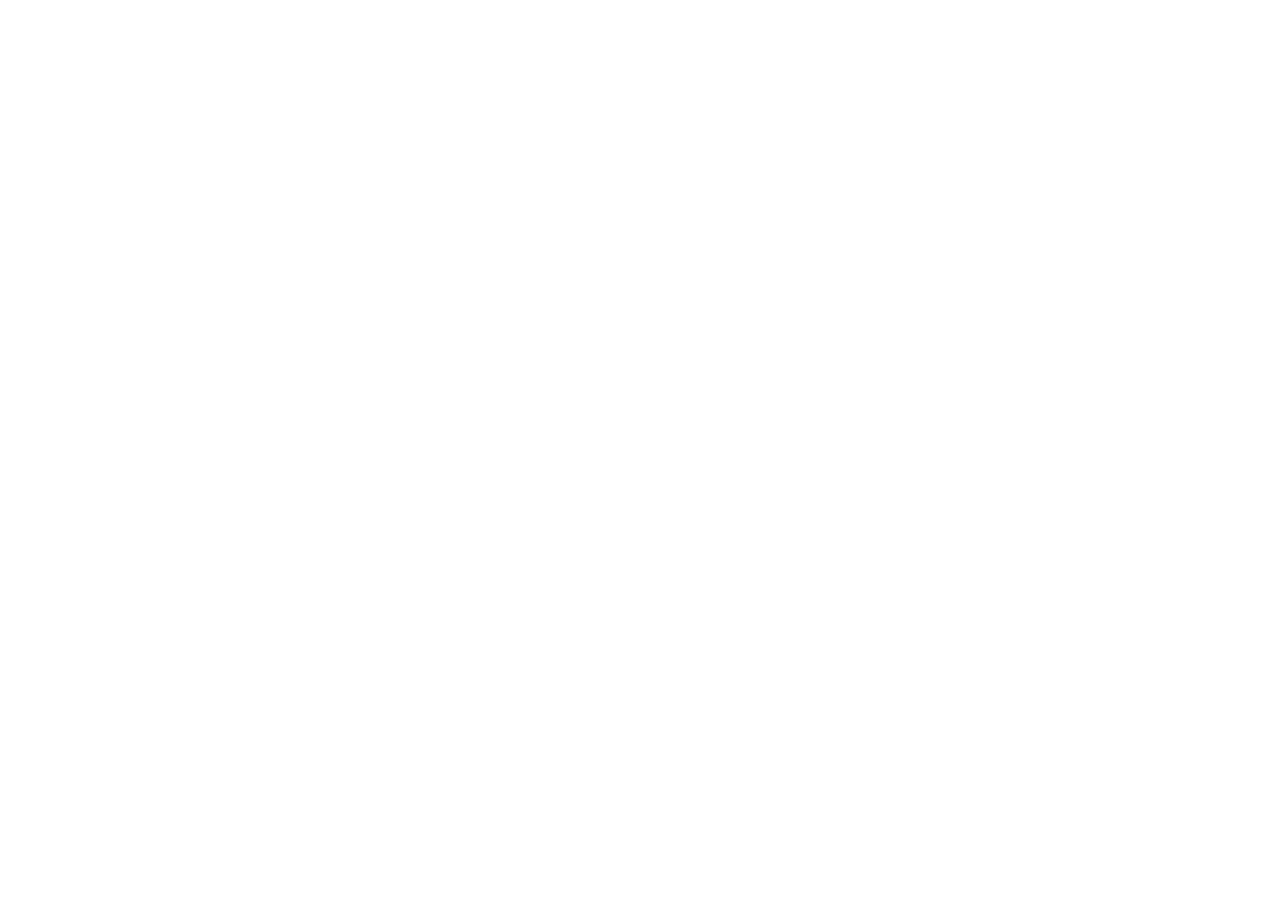
==== index.html @ 53f814c0 "add structure" ====
<!DOCTYPE html>
<html lang="en">
<head>
    <meta charset="UTF-8">
    <meta http-equiv="X-UA-Compatible" content="IE=edge">
    <meta name="viewport" content="width=device-width, initial-scale=1.0">
    <meta name="description" content="High Quality Food">
    <title>Finsweetfood</title>
    <link rel="stylesheet" type="text/css" href="./assets/styles/normalize.css">
    <link rel="stylesheet" type="text/css" href="./assets/styles/styles.css">
    <link rel="preconnect" href="https://fonts.googleapis.com">
    <link rel="preconnect" href="https://fonts.gstatic.com" crossorigin>
    <link href="https://fonts.googleapis.com/css2?family=Playfair+Display:wght@500;600;700&family=Poppins:wght@400;500;600&display=swap" rel="stylesheet">
    <link rel="icon" href="#" type="image/x-icon">
</head>
<body class="body">
    <div class="wrapper">
        <header></header>
        <section></section>
        <section></section>
        <section></section>
        <section></section>
        <section></section>
        <section></section>
        <section></section>
        <footer></footer>
    </div>
</body>
</html>
---- assets/styles/styles.css ----
* {
    margin: 0;
    padding: 0;
    box-sizing: border-box;
}
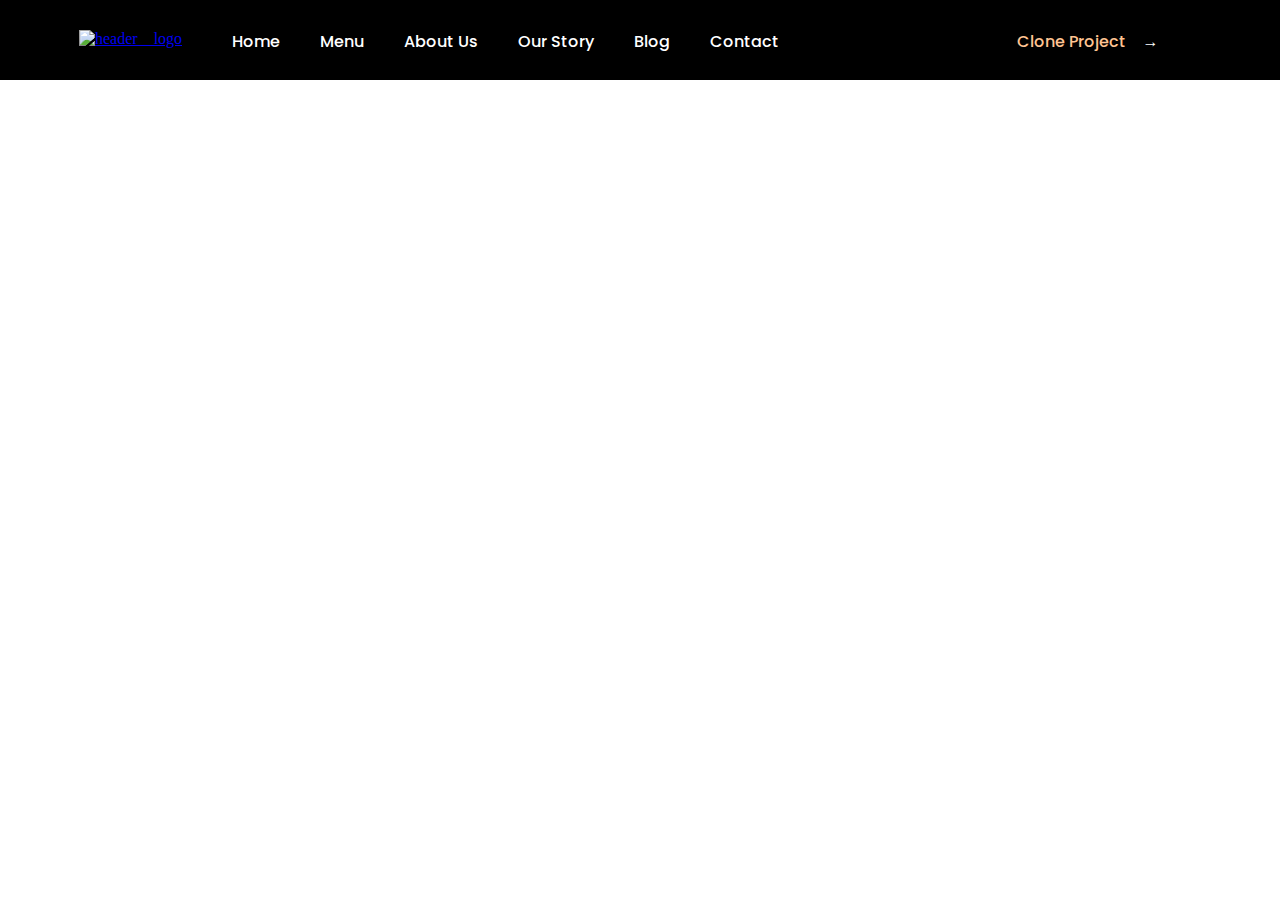
==== commit 68a775b1: "add header" ====
--- a/index.html
+++ b/index.html
@@ -1,5 +1,6 @@
 <!DOCTYPE html>
 <html lang="en">
+
 <head>
     <meta charset="UTF-8">
     <meta http-equiv="X-UA-Compatible" content="IE=edge">
@@ -10,12 +11,49 @@
     <link rel="stylesheet" type="text/css" href="./assets/styles/styles.css">
     <link rel="preconnect" href="https://fonts.googleapis.com">
     <link rel="preconnect" href="https://fonts.gstatic.com" crossorigin>
-    <link href="https://fonts.googleapis.com/css2?family=Playfair+Display:wght@500;600;700&family=Poppins:wght@400;500;600&display=swap" rel="stylesheet">
+    <link
+        href="https://fonts.googleapis.com/css2?family=Playfair+Display:wght@500;600;700&family=Poppins:wght@400;500;600&display=swap"
+        rel="stylesheet">
     <link rel="icon" href="#" type="image/x-icon">
 </head>
+
 <body class="body">
     <div class="wrapper">
-        <header></header>
+        <header class="header">
+            <div class="header_wrapper g-content">
+                <a href="#" class="header__logo">
+                    <img src="./assets/images/Logo.svg" alt="header__logo">
+                </a>
+                <nav class="header__navbar">
+                    <ul class="header__menu">
+                        <li class="header__list"><a class="header__link" href="#">Home</a></li>
+                        <li class="header__list"><a class="header__link" href="#">Menu</a></li>
+                        <li class="header__list"><a class="header__link" href="#">About Us</a></li>
+                        <li class="header__list"><a class="header__link" href="#">Our Story</a></li>
+                        <li class="header__list"><a class="header__link" href="#">Blog</a></li>
+                        <li class="header__list"><a class="header__link" href="#">Contact</a></li>
+                    </ul>
+                </nav>
+                <div class="header__clone-container">
+                    <a class="header__link clone" href="#">Clone Project</a>
+                    <span class="header__arrow">&rarr;</span>
+                </div>
+            </div>
+            <div class="hamburger-menu">
+                <input id="menu__toggle" type="checkbox">
+                <label class="menu__btn" for="menu__toggle">
+                    <span></span>
+                </label>
+                <ul class="menu__box">
+                    <li><a class="menu__item" href="#">Home</a></li>
+                    <li><a class="menu__item" href="#">Menu</a></li>
+                    <li><a class="menu__item" href="#">About Us</a></li>
+                    <li><a class="menu__item" href="#">Our Story</a></li>
+                    <li><a class="menu__item" href="#">Blog</a></li>
+                    <li><a class="menu__item" href="#">Contact</a></li>
+                </ul>
+            </div>
+        </header>
         <section></section>
         <section></section>
         <section></section>
@@ -26,4 +64,5 @@
         <footer></footer>
     </div>
 </body>
+
 </html>--- a/assets/styles/styles.css
+++ b/assets/styles/styles.css
@@ -2,4 +2,159 @@
     margin: 0;
     padding: 0;
     box-sizing: border-box;
+}
+
+.wrapper {
+    /* background-color:#000; */
+}
+
+.header {
+    max-width: 100%;
+    height: 80px;
+    background-color: #000;
+    padding: 30px 0;
+    display: flex;
+    margin: 0 auto;
+}
+
+@media (min-width:768px) {
+    .hamburger-menu {
+        display: none;
+    }
+}
+
+@media (max-width: 767px) {
+    .header__clone-container {
+        display: none;
+    }
+
+    .header__list {
+        display: none;
+    }
+
+    #menu__toggle {
+        opacity: 0;
+    }
+
+    #menu__toggle:checked+.menu__btn>span {
+        transform: rotate(45deg);
+    }
+
+    #menu__toggle:checked+.menu__btn>span::before {
+        top: 0;
+        transform: rotate(0deg);
+    }
+
+    #menu__toggle:checked+.menu__btn>span::after {
+        top: 0;
+        transform: rotate(90deg);
+    }
+
+    #menu__toggle:checked~.menu__box {
+        left: 0 !important;
+    }
+
+    .menu__btn {
+        position: fixed;
+        top: 40px;
+        right: 20px;
+        width: 26px;
+        height: 26px;
+        cursor: pointer;
+        z-index: 1;
+    }
+
+    .menu__btn>span,
+    .menu__btn>span::before,
+    .menu__btn>span::after {
+        display: block;
+        position: absolute;
+        width: 100%;
+        height: 2px;
+        background-color: #FFC492;
+        transition-duration: .25s;
+    }
+
+    .menu__btn>span::before {
+        content: '';
+        top: -8px;
+    }
+
+    .menu__btn>span::after {
+        content: '';
+        top: 8px;
+    }
+
+    .menu__box {
+        display: block;
+        position: fixed;
+        top: 0px;
+        left: -100%;
+        width: 300px;
+        height: 100%;
+        margin: 0;
+        padding: 80px 0;
+        list-style: none;
+        background-color: #000;
+        box-shadow: 2px 2px 6px rgba(0, 0, 0, .4);
+        transition-duration: .25s;
+    }
+
+    .menu__item {
+        display: block;
+        padding: 12px 24px;
+        color: #fff;
+        font-family: 'Poppins';
+        font-size: 20px;
+        font-weight: 600;
+        text-decoration: none;
+        transition-duration: .25s;
+    }
+
+    .menu__item:hover {
+        background-color: #FFC492;
+    }
+}
+
+
+.g-content {
+    width: 90%;
+    margin: 0 auto;
+    display: flex;
+    padding: 0px 15px;
+
+}
+
+.header__navbar {
+    display: flex;
+    width: 70%;
+    margin-left: 50px;
+}
+
+.header__menu {
+    display: flex;
+}
+
+.header__list {
+    list-style-type: none;
+}
+
+.header__link {
+    padding-right: 40px;
+    font-family: 'Poppins';
+    font-style: normal;
+    font-weight: 500;
+    font-size: 16px;
+    line-height: 24px;
+    color: #fff;
+    text-decoration: none;
+}
+
+.clone {
+    color: #FFC492;
+    padding-right: 12px;
+}
+
+.header__arrow {
+    color: #fff;
 }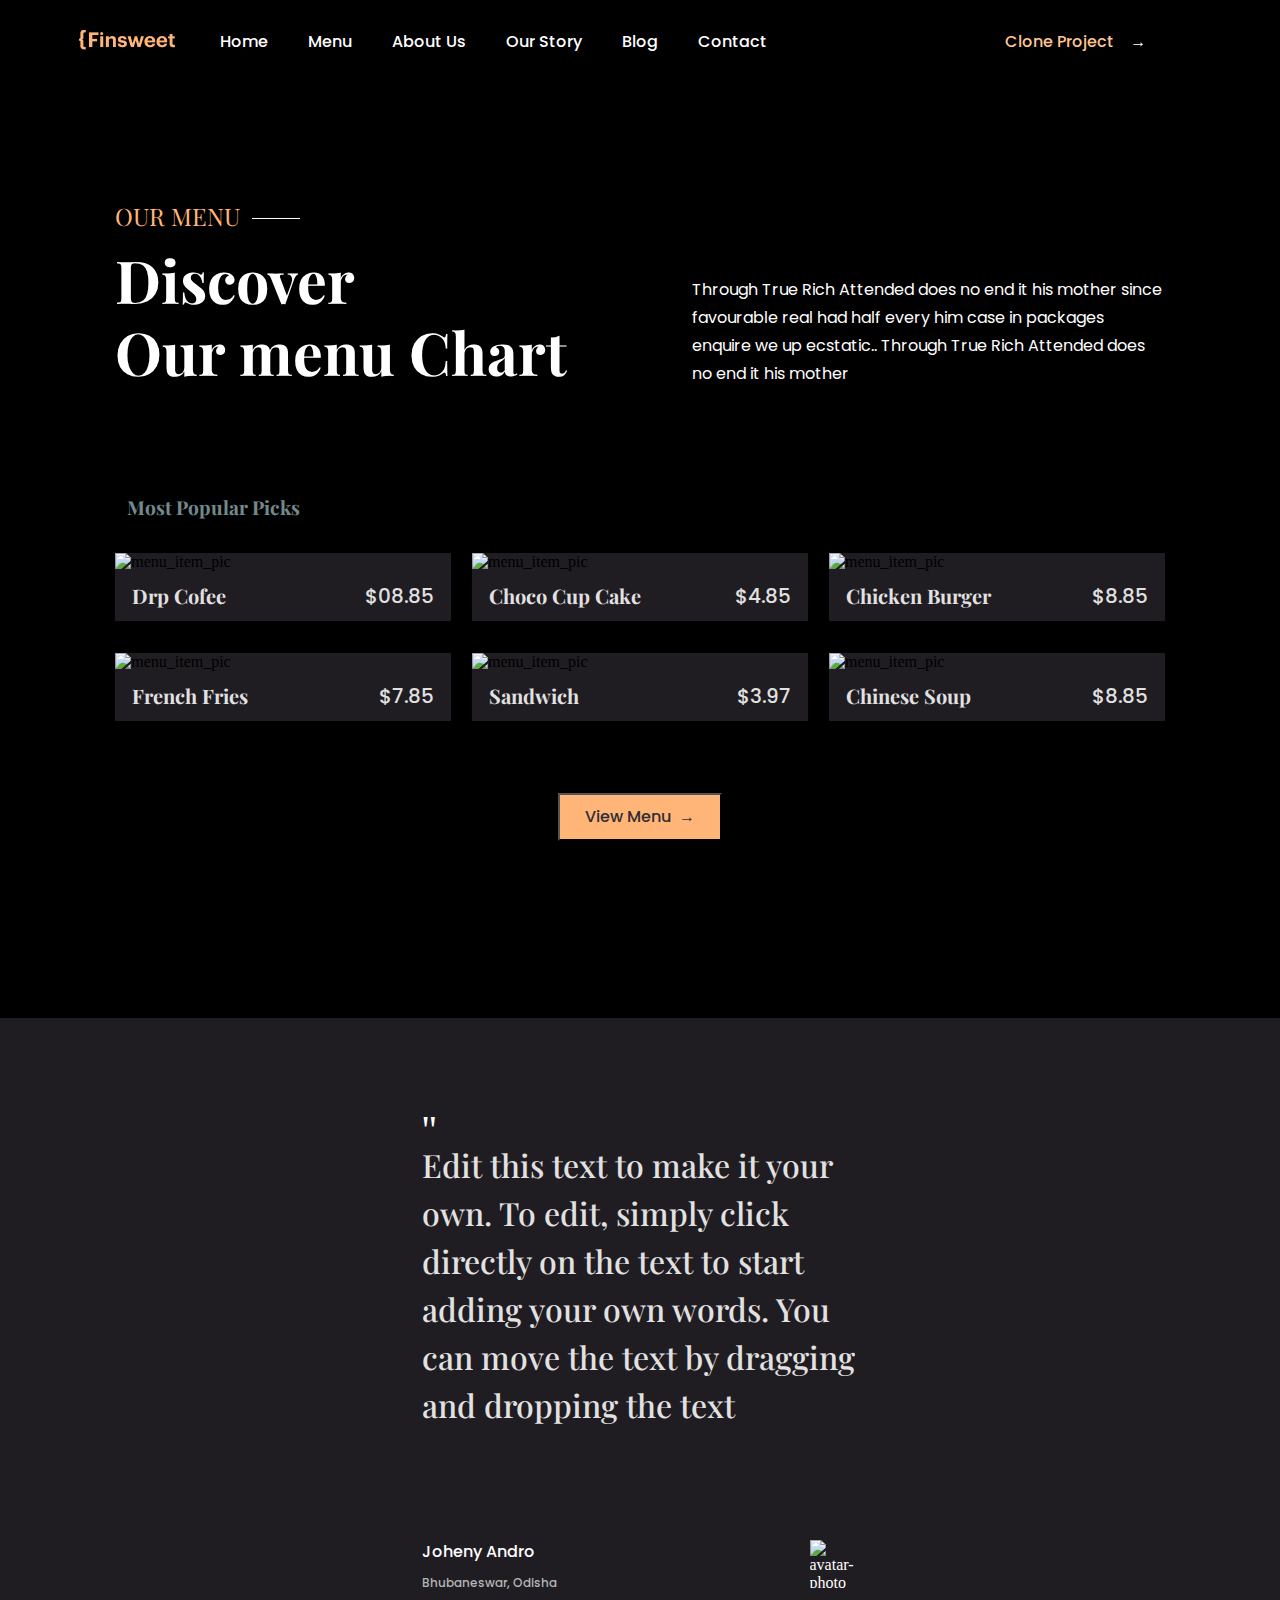
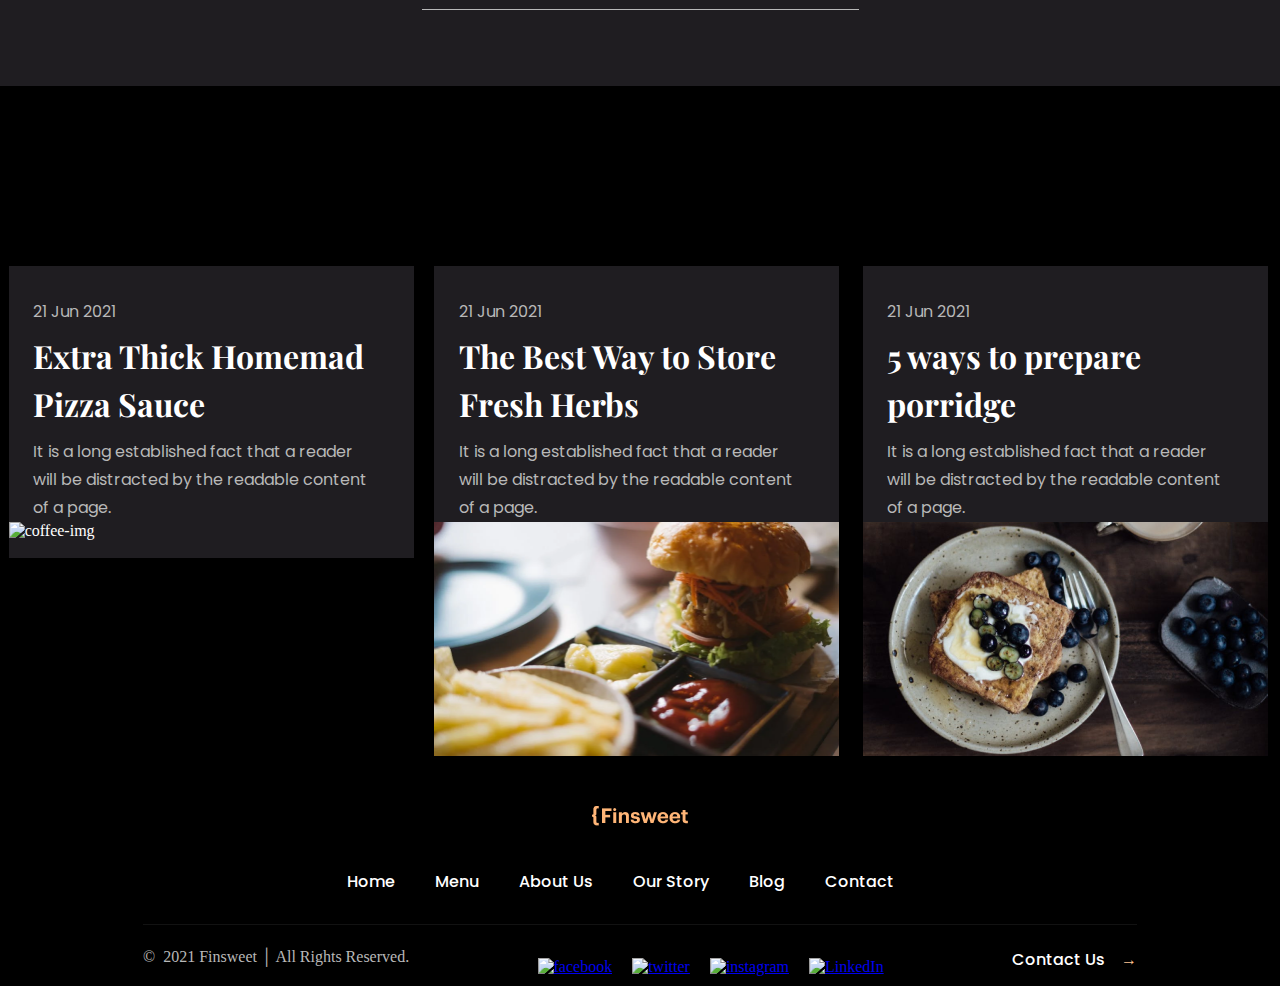
==== commit e5a2a7cb: "add adaptive to main page" ====
--- a/index.html
+++ b/index.html
@@ -1,68 +1,327 @@
 <!DOCTYPE html>
 <html lang="en">
-
-<head>
-    <meta charset="UTF-8">
-    <meta http-equiv="X-UA-Compatible" content="IE=edge">
-    <meta name="viewport" content="width=device-width, initial-scale=1.0">
-    <meta name="description" content="High Quality Food">
+  <head>
+    <meta charset="UTF-8" />
+    <meta http-equiv="X-UA-Compatible" content="IE=edge" />
+    <meta name="viewport" content="width=device-width, initial-scale=1.0" />
+    <meta name="description" content="High Quality Food" />
     <title>Finsweetfood</title>
-    <link rel="stylesheet" type="text/css" href="./assets/styles/normalize.css">
-    <link rel="stylesheet" type="text/css" href="./assets/styles/styles.css">
-    <link rel="preconnect" href="https://fonts.googleapis.com">
-    <link rel="preconnect" href="https://fonts.gstatic.com" crossorigin>
     <link
-        href="https://fonts.googleapis.com/css2?family=Playfair+Display:wght@500;600;700&family=Poppins:wght@400;500;600&display=swap"
-        rel="stylesheet">
-    <link rel="icon" href="#" type="image/x-icon">
-</head>
-
-<body class="body">
-    <div class="wrapper">
-        <header class="header">
-            <div class="header_wrapper g-content">
-                <a href="#" class="header__logo">
-                    <img src="./assets/images/Logo.svg" alt="header__logo">
-                </a>
-                <nav class="header__navbar">
-                    <ul class="header__menu">
-                        <li class="header__list"><a class="header__link" href="#">Home</a></li>
-                        <li class="header__list"><a class="header__link" href="#">Menu</a></li>
-                        <li class="header__list"><a class="header__link" href="#">About Us</a></li>
-                        <li class="header__list"><a class="header__link" href="#">Our Story</a></li>
-                        <li class="header__list"><a class="header__link" href="#">Blog</a></li>
-                        <li class="header__list"><a class="header__link" href="#">Contact</a></li>
-                    </ul>
-                </nav>
-                <div class="header__clone-container">
-                    <a class="header__link clone" href="#">Clone Project</a>
-                    <span class="header__arrow">&rarr;</span>
-                </div>
-            </div>
-            <div class="hamburger-menu">
-                <input id="menu__toggle" type="checkbox">
-                <label class="menu__btn" for="menu__toggle">
-                    <span></span>
-                </label>
-                <ul class="menu__box">
-                    <li><a class="menu__item" href="#">Home</a></li>
-                    <li><a class="menu__item" href="#">Menu</a></li>
-                    <li><a class="menu__item" href="#">About Us</a></li>
-                    <li><a class="menu__item" href="#">Our Story</a></li>
-                    <li><a class="menu__item" href="#">Blog</a></li>
-                    <li><a class="menu__item" href="#">Contact</a></li>
-                </ul>
-            </div>
-        </header>
-        <section></section>
-        <section></section>
-        <section></section>
-        <section></section>
-        <section></section>
-        <section></section>
-        <section></section>
-        <footer></footer>
+      rel="stylesheet"
+      type="text/css"
+      href="./assets/styles/normalize.css"
+    />
+    <link rel="stylesheet" type="text/css" href="./assets/styles/styles.css" />
+    <link rel="preconnect" href="https://fonts.googleapis.com" />
+    <link rel="preconnect" href="https://fonts.gstatic.com" crossorigin />
+    <link
+      href="https://fonts.googleapis.com/css2?family=Playfair+Display:wght@500;600;700&family=Poppins:wght@400;500;600&display=swap"
+      rel="stylesheet"
+    />
+    <link rel="icon" href="./assets/images/icon.ico" type="image/x-icon" />
+  </head>
+
+  <body class="body">
+    <!-- <div class="wrapper"> -->
+    <header class="header">
+      <div class="header__wrapper g-content">
+        <a href="#" class="header__logo">
+          <img src="./assets/images/Logo.png" alt="header__logo" />
+        </a>
+        <nav class="header__navbar">
+          <ul class="header__menu">
+            <li class="header__list">
+              <a class="header__link" href="#">Home</a>
+            </li>
+            <li class="header__list">
+              <a class="header__link" href="#">Menu</a>
+            </li>
+            <li class="header__list">
+              <a class="header__link" href="#">About Us</a>
+            </li>
+            <li class="header__list">
+              <a class="header__link" href="#">Our Story</a>
+            </li>
+            <li class="header__list">
+              <a class="header__link" href="#">Blog</a>
+            </li>
+            <li class="header__list">
+              <a class="header__link" href="#">Contact</a>
+            </li>
+          </ul>
+        </nav>
+        <div class="header__clone-container">
+          <a class="header__link clone" href="#">Clone Project</a>
+          <span class="header__arrow">&rarr;</span>
+        </div>
+      </div>
+      <!-- Это вставка для меню-гамбургера -->
+      <div class="hamburger-menu">
+        <input id="menu__toggle" type="checkbox" />
+        <label class="menu__btn" for="menu__toggle">
+          <span></span>
+        </label>
+        <ul class="menu__box">
+          <li><a class="menu__item" href="#">Home</a></li>
+          <li><a class="menu__item" href="#">Menu</a></li>
+          <li><a class="menu__item" href="#">About Us</a></li>
+          <li><a class="menu__item" href="#">Our Story</a></li>
+          <li><a class="menu__item" href="#">Blog</a></li>
+          <li><a class="menu__item" href="#">Contact</a></li>
+        </ul>
+      </div>
+      <!-- Здесь гамбургер закончился -->
+    </header>
+
+    <section></section>
+    <section></section>
+    <section></section>
+    <section>
+      <div class="chart">
+        <div class="chart__main">
+          <div class="chart-upper">
+            <div class="chart__om">OUR MENU&nbsp;&nbsp;</div>
+            <div class="chart__text1">
+              Discover <br />
+              Our menu Chart
+            </div>
+            <div class="chart__text2">
+              Through True Rich Attended does no end it his mother since
+              favourable real had half every him case in packages enquire we up
+              ecstatic.. Through True Rich Attended does no end it his mother
+            </div>
+          </div>
+          <nav class="menu-a">
+            <a href="1.html">Most Popular Picks</a>
+          </nav>
+          <div class="chart__cards">
+            <div class="cards__column">
+              <div class="cards__item">
+                <div class="cards__image">
+                  <img src="./assets/images/m01.png" alt="menu_item_pic" />
+                </div>
+                <div class="cards__body">
+                  <span class="cards__body_1">Drp Cofee</span
+                  ><span class="cards__body_2">$08.85</span>
+                </div>
+              </div>
+            </div>
+            <div class="cards__column">
+              <div class="cards__item">
+                <div class="cards__image">
+                  <img src="./assets/images/m02.png" alt="menu_item_pic" />
+                </div>
+                <div class="cards__body">
+                  <span class="cards__body_1">Choco Cup Cake </span
+                  ><span class="cards__body_2">$4.85</span>
+                </div>
+              </div>
+            </div>
+            <div class="cards__column">
+              <div class="cards__item">
+                <div class="cards__image">
+                  <img src="./assets/images/m03.png" alt="menu_item_pic" />
+                </div>
+                <div class="cards__body">
+                  <span class="cards__body_1">Chicken Burger</span
+                  ><span class="cards__body_2">$8.85</span>
+                </div>
+              </div>
+            </div>
+            <div class="cards__column">
+              <div class="cards__item">
+                <div class="cards__image">
+                  <img src="./assets/images/m04.png" alt="menu_item_pic" />
+                </div>
+                <div class="cards__body">
+                  <span class="cards__body_1">French Fries</span
+                  ><span class="cards__body_2">$7.85</span>
+                </div>
+              </div>
+            </div>
+            <div class="cards__column">
+              <div class="cards__item">
+                <div class="cards__image">
+                  <img src="./assets/images/m05.png" alt="menu_item_pic" />
+                </div>
+                <div class="cards__body">
+                  <span class="cards__body_1">Sandwich</span
+                  ><span class="cards__body_2">$3.97</span>
+                </div>
+              </div>
+            </div>
+            <div class="cards__column">
+              <div class="cards__item">
+                <div class="cards__image">
+                  <img src="./assets/images/m06.png" alt="menu_item_pic" />
+                </div>
+                <div class="cards__body">
+                  <span class="cards__body_1">Chinese Soup </span
+                  ><span class="cards__body_2">$8.85</span>
+                </div>
+              </div>
+            </div>
+            <div class="button-box">
+              <button class="chart__button">View Menu</button>
+            </div>
+          </div>
+        </div>
+      </div>
+    </section>
+
+
+    <section class="section">
+      <div class="section__content-container">
+        <div class="section__content-table1">
+          <div class="section__t-section1">''</div>
+          <div class="section__t-section2">
+            Edit this text to make it your own. To edit, simply click directly
+            on the text to start adding your own words. You can move the text by
+            dragging and dropping the text
+          </div>
+        </div>
+        <div class="section__content-table2">
+          <div class="section__t-section3">Joheny Andro</div>
+          <div class="section__t-section4">Bhubaneswar, Odisha</div>
+          <img
+            class="section__t-img"
+            src="assets/images/avatar.svg"
+            alt="avatar-photo"
+          />
+        </div>
+      </div>
+      <div class="section__img-container">
+        <img
+          class="section__img"
+          src="assets/images/video.png"
+          alt="video-img"
+        />
+      </div>
+    </section>
+
+    <section class="sectionrolb">
+    <div class="sectionrolb__content-container1">
+        <div class="sectionrolb__content-table">
+          <div class="sectionrolb__t-section1">21 Jun 2021</div>
+          <div class="sectionrolb__t-section2">
+            Extra Thick Homemad Pizza Sauce
+          </div>
+          <div class="sectionrolb__t-section3">
+            It is a long established fact that a reader will be distracted by
+            the readable content of a page.
+          </div>
+        </div>
+      <div class="sectionrolb__img-container1">
+        <img
+          class="sectionrolb__t-img1"
+          src="assets/images/cofee.png"
+          alt="coffee-img"
+        />
+      </div>
     </div>
-</body>
-
-</html>+
+    <div class="sectionrolb__content-container2">
+        <div class="sectionrolb__content-table">
+          <div class="sectionrolb__t-section4">21 Jun 2021</div>
+          <div class="sectionrolb__t-section5">
+            The Best Way to Store Fresh Herbs
+          </div>
+          <div class="sectionrolb__t-section6">
+            It is a long established fact that a reader will be distracted by
+            the readable content of a page.
+          </div>
+        </div>
+        <div class="sectionrolb__img-container2">
+        <img
+          class="sectionrolb__t-img2"
+          src="assets/images/burger.png"
+          alt="burger-img"
+        />
+        </div>
+    </div>
+
+    <div class="sectionrolb__content-container3">
+        <div class="sectionrolb__content-table">
+          <div class="sectionrolb__t-section7">21 Jun 2021</div>
+          <div class="sectionrolb__t-section8">5 ways to prepare porridge</div>
+          <div class="sectionrolb__t-section9">
+            It is a long established fact that a reader will be distracted by
+            the readable content of a page.
+          </div>
+        </div>
+      <div class="sectionrolb__img-container3">
+        <img
+          class="sectionrolb__t-img3"
+          src="assets/images/toast.png"
+          alt="toast-img"
+        />
+      </div>
+    </div>
+    </section>
+
+
+    <section></section>
+
+    <footer class="footer">
+      <div class="footer-wrapper">
+        <div class="footer__top-part">
+          <a href="#" class="footer__logo">
+            <img src="./assets/images/Logo.png" alt="footer__logo" />
+          </a>
+          <ul class="footer__menu foot">
+            <li class="footer__list">
+              <a class="footer__link" href="#">Home</a>
+            </li>
+            <li class="footer__list">
+              <a class="footer__link" href="#">Menu</a>
+            </li>
+            <li class="footer__list">
+              <a class="footer__link" href="#">About Us</a>
+            </li>
+            <li class="footer__list">
+              <a class="footer__link" href="#">Our Story</a>
+            </li>
+            <li class="footer__list">
+              <a class="footer__link" href="#">Blog</a>
+            </li>
+            <li class="footer__list">
+              <a class="footer__link" href="#">Contact</a>
+            </li>
+          </ul>
+        </div>
+        <div class="footer__bottom-part">
+          <p class="footer__bottom-part__text">
+            &copy; &nbsp;2021 Finsweet │ All Rights Reserved.
+          </p>
+          <ul class="footer__menu socials">
+            <li class="footer__menu__item">
+              <a class="footer__socials-icon" href="#" target="_blank"
+                ><img src="./assets/images/facebook.png" alt="facebook"
+              /></a>
+            </li>
+            <li class="footer__menu__item">
+              <a class="footer__socials-icon" href="#" target="_blank"
+                ><img src="./assets/images/twit.png" alt="twitter"
+              /></a>
+            </li>
+            <li class="footer__menu__item">
+              <a class="footer__socials-icon" href="#" target="_blank"
+                ><img src="./assets/images/insta.png" alt="instagram"
+              /></a>
+            </li>
+            <li class="footer__menu__item">
+              <a class="footer__socials-icon" href="#" target="_blank"
+                ><img src="./assets/images/LinkedIn.png" alt="LinkedIn"
+              /></a>
+            </li>
+          </ul>
+          <div class="footer__contact-container">
+            <a class="footer__link contact" href="#">Contact Us</a>
+            <span class="footer__arrow">&rarr;</span>
+          </div>
+        </div>
+      </div>
+    </footer>
+    <!-- </div> -->
+  </body>
+</html>
--- a/assets/styles/styles.css
+++ b/assets/styles/styles.css
@@ -4,17 +4,69 @@
     box-sizing: border-box;
 }
 
-.wrapper {
-    /* background-color:#000; */
-}
+.body {
+    background-color: #000;
+    max-width: 1600px;
+    width: 100%;
+    margin: 0 auto;
+}
+
+/* .wrapper {
+    min-height: 100vh;
+    min-width: 100vw;
+    display: flex;
+    flex-direction: column;
+    justify-content:space-between ;
+} */
+
 
 .header {
     max-width: 100%;
-    height: 80px;
+    height: 8%;
     background-color: #000;
     padding: 30px 0;
     display: flex;
+}
+
+.header__wrapper {
+    width: 90%;
     margin: 0 auto;
+    display: flex;
+    padding: 0px 15px;
+}
+
+.header__navbar {
+    display: flex;
+    width: 70%;
+    margin-left: 4%;
+}
+
+.header__menu {
+    display: flex;
+}
+
+.header__list {
+    list-style-type: none;
+}
+
+.header__link {
+    padding-right: 40px;
+    font-family: 'Poppins';
+    font-style: normal;
+    font-weight: 500;
+    font-size: 16px;
+    line-height: 24px;
+    color: #fff;
+    text-decoration: none;
+}
+
+.clone {
+    color: #FFC492;
+    padding-right: 12px;
+}
+
+.header__arrow {
+    color: #fff;
 }
 
 @media (min-width:768px) {
@@ -57,7 +109,7 @@
     .menu__btn {
         position: fixed;
         top: 40px;
-        right: 20px;
+        right: 70px;
         width: 26px;
         height: 26px;
         cursor: pointer;
@@ -90,7 +142,7 @@
         position: fixed;
         top: 0px;
         left: -100%;
-        width: 300px;
+        width: 100%;
         height: 100%;
         margin: 0;
         padding: 80px 0;
@@ -108,6 +160,7 @@
         font-size: 20px;
         font-weight: 600;
         text-decoration: none;
+        text-align: center;
         transition-duration: .25s;
     }
 
@@ -116,30 +169,939 @@
     }
 }
 
-
-.g-content {
-    width: 90%;
+/*блок Татьяны Menu*/
+
+.chart {
+    /* width: 1600px; */
+    /* height: 3146px; */
+    max-width: 1600px;
+    min-width: 250px;
+    width: 100%;
     margin: 0 auto;
-    display: flex;
+    background-color: #000;
+    position: relative;
+}
+
+.chart__main {
+    margin: 0 auto;
+    background-color: #000;
+    /* width: 1280px;
+    height: 2672px; */
+    max-width: 100%;
+    height: auto;
+    margin-left: 9%;
+    margin-right: 9%;
+    margin-top: 5%;
+    position: relative;
+
+}
+
+.chart-upper {
+    display: flex;
+    /* width: 1217px; */
+    max-width: 100%;
+    justify-content: space-between;
+    margin-top: 160px;
+}
+
+.chart__text1 {
+    max-width: 643px;
+    width: 55%;
+    font-family: "Playfair Display";
+    font-style: normal;
+    font-weight: 700;
+    font-size: 3.7em;
+    line-height: 121%;
+    /* or 121% */
+    color: #FFFFFF;
+    align-self: flex-end;
+    overflow: hidden;
+}
+
+.chart__text2 {
+    max-width: 499px;
+    width: 45%;
+    font-family: "Poppins";
+    font-style: normal;
+    font-weight: 400;
+    font-size: 16px;
+    line-height: 175%;
+    /* or 175% */
+    color: #FFFFFF;
+    align-self: flex-end;
+    overflow: hidden;
+
+}
+
+.chart__om {
+    font-family: "Playfair Display";
+    font-style: normal;
+    font-weight: 400;
+    font-size: 1.5em;
+    line-height: 24px;
+    /* identical to box height, or 150% */
+    color: #FFB577;
+    position: absolute;
+    left: 0;
+    top: -40px;
+
+}
+
+.chart__om::after {
+    content: "";
+    display: inline-block;
+    width: 48px;
+    height: 1px;
+    background-color: #FFFFFF;
+    margin-bottom: 7px;
+}
+
+.menu-a {
+    display: flex;
+    width: 55%;
+    height: 5%;
+    margin-top: 10%;
+    margin-bottom: 3%;
+    justify-content: space-between;
+    overflow: hidden;
+
+}
+
+.menu-a a {
+    font-family: "Playfair Display";
+    font-style: normal;
+    font-weight: 700;
+    font-size: 120%;
+    line-height: 150%;
+    color: #C4E4EA;
+    /* identical to box height, or 150% */
+
+    opacity: 0.6;
+    text-decoration: none;
+    padding-left: 2%;
+}
+
+.menu-a a:hover {
+    text-decoration: underline;
+}
+
+.chart__cards {
+    max-width: 100%;
+    display: flex;
+    flex-flow: row wrap;
+    justify-content: space-between;
+}
+
+.cards__column {
+    /* width: 32%;
+    height: 22%; */
+    display: flex;
+    flex: 0 1 32%;
+    background: #1F1D21;
+    margin-bottom: 3%;
+}
+
+.cards__item {
+    display: flex;
+    flex-direction: column;
+    width: 100%;
+    justify-content: space-around;
+}
+
+.cards__image img {
+    max-width: 100%;
+    height: auto;
+    position: relative;
+    -o-object-fit: fill;
+    object-fit: contain;
+}
+
+.cards__body {
+    height: 50px;
+    display: flex;
+    justify-content: space-between;
+    align-items: center;
+    overflow: hidden;
+}
+
+.cards__body_1 {
+    padding-left: 5%;
+    font-family: "Playfair Display";
+    font-style: normal;
+    font-weight: 700;
+    font-size: 20px;
+    line-height: 150%;
+    color: #FFFFFF;
+    opacity: 0.87;
+}
+
+.cards__body_2 {
+    padding-right: 5%;
+    font-family: "Poppins";
+    font-style: normal;
+    font-weight: 500;
+    font-size: 20px;
+    line-height: 150%;
+    color: #FFFFFF;
+    opacity: 0.87;
+}
+
+.button-box {
+    width: 100%;
+    height: 88px;
+    display: flex;
+    align-items: flex-end;
+    justify-content: center;
+
+}
+
+.chart__button {
+    width: 164px;
+    height: 48px;
+    background: #FFB577;
+    font-family: 'Poppins';
+    font-style: normal;
+    font-weight: 500;
+    font-size: 16px;
+    line-height: 24px;
+    /* identical to box height, or 150% */
+    color: #2E2D33;
+}
+
+.button-box button::after {
+    content: ' \2192';
+    display: inline-block;
+    margin-left: 5%;
+
+}
+
+@media screen and (min-width:768px) and (max-width: 1023px) {
+
+    .menu-a {
+        width: 100%;
+    }
+
+    .chart__cards {
+        justify-content: space-around;
+    }
+
+    .chart__text2 {
+        display: none;
+    }
+
+    .chart__text1 {
+        width: 100%;
+    }
+}
+
+@media screen and (min-width:375px) and (max-width: 767px) {
+    .menu__box {
+        display: none;
+    }
+
+    .menu-a {
+        width: 95%;
+        font-size: 10px;
+    }
+
+    .chart__text2 {
+        display: none;
+    }
+
+    .chart__text1 {
+        width: 100%;
+        font-size: 1.5em;
+    }
+
+    .cards__column {
+        display: flex;
+        flex: 0 1 45%;
+        /* height: 22%; */
+        margin: 0 auto;
+    }
+
+    .cards__body_1 {
+        font-size: 10px;
+    }
+
+    .cards__body_2 {
+        font-size: 10px;
+    }
+
+    .chart__map {
+        display: none;
+    }
+
+    .footer {
+        display: none;
+    }
+}
+
+@media screen and (max-width: 374px) {
+    .header {
+        display: none;
+    }
+
+    .menu__box {
+        position: static;
+    }
+
+    .chart__main {
+        margin-top: 0;
+    }
+
+    .chart__text2 {
+        display: none;
+    }
+
+    .chart__text1 {
+        width: 100%;
+        font-size: 1.5em;
+        margin-top: 5px;
+    }
+
+    .chart__map {
+        display: none;
+    }
+
+    /* .chart-upper {
+      display: none;
+    } */
+
+    .chart__cards {
+        max-width: 100%;
+        margin: 0 auto;
+        display: flex;
+        flex-flow: column;
+    }
+
+    .cards__column {
+        flex: 0 1 97%;
+    }
+
+    .cards__body_1 {
+        font-size: 10px;
+    }
+
+    .cards__body_2 {
+        font-size: 10px;
+    }
+
+    .menu-a_a2 {
+        display: none;
+    }
+}
+
+
+
+/*стоп блок Татьяны Menu*/
+
+/* тута начинается блок Софии */
+
+@media screen and (min-width: 1500px) {
+.section {
+    color: #fff;
+    background-color: #000;
+    font-style: normal;
+    font-weight: 500;
+    margin-top: 177px;
+    display: grid;
+    grid-template-columns: 674px 925px;
+    grid-template-rows: 668px;
+}
+
+.section__content-container {
+    display: grid;
+    width: 674px;
+    height: 668px;
+    background-color: #1F1D21;
+    grid-column: 1/2;
+    grid-row: 1/2;
+}
+
+.section__t-section1 {
+    font-family: Impact, 'Gilroy-Bold', italic;
+    font-size: 40px;
+    line-height: 48px;
+    grid-column: 1/2;
+    grid-row: 1/2;
+}
+
+.section__t-section2 {
+    font-family: 'Playfair Display';
+    font-size: 32px;
+    line-height: 48px;
+    opacity: 0.87;
+    grid-column: 1/2;
+    grid-row: 2/3;
+}
+
+.section__content-table1 {
+    display: grid;
+    width: 436px;
+    height: 358px;
+    grid-template-rows: 436px;
+    grid-template-rows: 35px 288px;
+    margin-left: 161px;
+    margin-top: 88px;
+}
+
+.section__t-section3 {
+    font-family: 'Poppins';
+    font-size: 16px;
+    line-height: 24px;
+    grid-column: 1/2;
+    grid-row: 1/2;
+}
+
+.section__t-section4 {
+    font-family: 'Poppins';
+    font-size: 12px;
+    line-height: 16px;
+    color: rgb(180, 180, 180);
+    grid-column: 1/2;
+    grid-row: 2/3;
+}
+
+.section__t-img {
+    width: 48px;
+    height: 48px;
+    grid-column: 2/3;
+    grid-row: 1/3;
+}
+
+.section__content-table2 {
+    display: grid;
+    width: 437px;
+    height: 70px;
+    grid-template-columns: 388px 49px;
+    grid-template-rows: 35px 35px;
+    margin-left: 161px;
+    border-bottom: #B8B8B8 solid 0.5px;
+}
+
+.section__img {
+    width: 925px;
+    height: 668px;
+}
+
+.section__img-container {
+    display: inline-block;
+    overflow: hidden;
+    grid-column: 2/3;
+    grid-row: 1/2;
+}
+
+.section__img {
+    transition: 1s;
+    display: block;
+}
+
+.section__img:hover {
+    transform: scale(1.2);
+}
+}
+
+@media screen and (max-width: 1500px) {
+    .section {
+        color: #fff;
+        background-color: #000;
+        font-style: normal;
+        font-weight: 500;
+        margin-top: 177px;
+        display: flex;
+        justify-items: center;
+        }
+    
+    .section__content-container {
+        display: grid;
+        width: 1600px;
+        height: 668px;
+        background-color: #1F1D21;
+    }
+    
+    .section__t-section1 {
+        font-family: Impact, 'Gilroy-Bold', italic;
+        font-size: 40px;
+        line-height: 48px;
+        grid-column: 1/2;
+        grid-row: 1/2;
+    }
+    
+    .section__t-section2 {
+        font-family: 'Playfair Display';
+        font-size: 32px;
+        line-height: 48px;
+        opacity: 0.87;
+        grid-column: 1/2;
+        grid-row: 2/3;
+    }
+    
+    .section__content-table1 {
+        display: grid;
+        width: 436px;
+        height: 358px;
+        grid-template-rows: 436px;
+        grid-template-rows: 35px 288px;
+        margin-top: 88px;
+        justify-self: center;
+    }
+    
+    .section__t-section3 {
+        font-family: 'Poppins';
+        font-size: 16px;
+        line-height: 24px;
+        grid-column: 1/2;
+        grid-row: 1/2;
+    }
+    
+    .section__t-section4 {
+        font-family: 'Poppins';
+        font-size: 12px;
+        line-height: 16px;
+        color: rgb(180, 180, 180);
+        grid-column: 1/2;
+        grid-row: 2/3;
+    }
+    
+    .section__t-img {
+        width: 48px;
+        height: 48px;
+        grid-column: 2/3;
+        grid-row: 1/3;
+    }
+    
+    .section__content-table2 {
+        display: grid;
+        width: 437px;
+        height: 70px;
+        grid-template-columns: 388px 49px;
+        grid-template-rows: 35px 35px;
+        border-bottom: #B8B8B8 solid 0.5px;
+        justify-self: center;
+    }
+    
+    .section__img {
+        display: none;
+    }
+    
+    .section__img-container {
+        display: none
+    }
+    
+    .section__img {
+        display: none;
+    }
+    
+    .section__img:hover {
+        display: none;
+    }
+}
+
+
+
+
+
+
+/*ещё один Софиин блок*/
+@media screen and (min-width: 1280px) {
+.sectionrolb {
+    color: #fff;
+    background-color: #000;
+    font-style: normal;
+    font-weight: 400;
+    margin-top: 20vh;
+    display: grid;
+    grid-template-columns: 33%;
+    justify-items: center;
+}
+
+.sectionrolb__t-section1,
+.sectionrolb__t-section4,
+.sectionrolb__t-section7 {
+    font-family: 'Poppins';
+    font-size: 16px;
+    line-height: 28px;
+    color: #B8B8B8;
+}
+
+.sectionrolb__t-section2,
+.sectionrolb__t-section5,
+.sectionrolb__t-section8 {
+    font-family: 'Playfair Display';
+    font-weight: 700 !important;
+    font-size: 32px;
+    line-height: 48px;
+}
+
+.sectionrolb__t-section3,
+.sectionrolb__t-section6,
+.sectionrolb__t-section9 {
+    font-family: 'Poppins';
+    font-size: 16px;
+    line-height: 28px;
+    color: #B8B8B8;
+}
+
+.sectionrolb__content-container1,
+.sectionrolb__content-container2,
+.sectionrolb__content-container3 {
+    background-color: #1F1D21;
+    width: 405px;
+    height: 292px;
+}
+
+.sectionrolb__t-img1,
+.sectionrolb__t-img2,
+.sectionrolb__t-img3 {
+    width: 405px;
+    height: 234px;
+}
+
+.sectionrolb__content-table {
+    display: grid;
+    grid-template-rows: 24px 96px 84px;
+    grid-template-columns: 341px;
+    gap: 10px;
+    padding-top: 8%;
+    padding-left: 6%;
+}
+
+.sectionrolb__content-container1 {
+    grid-column: 1/2;
+    grid-row: 1/2;
+    margin-bottom: 25%;
+}
+
+.sectionrolb__content-container2 {
+    grid-column: 2/3;
+    grid-row: 1/2;
+    margin-bottom: 25%;
+}
+
+.sectionrolb__content-container3 {
+    grid-column: 3/4;
+    grid-row: 1/2;
+    margin-bottom: 25%;
+}
+
+.sectionrolb__t-img1 {
+    grid-column: 1/2;
+    grid-row: 2/3;
+}
+
+.sectionrolb__t-img2 {
+    grid-column: 2/3;
+    grid-row: 2/3;
+}
+
+.sectionrolb__t-img3 {
+    grid-column: 3/4;
+    grid-row: 2/3;
+}
+
+
+
+.sectionrolb__img-container1{
+    grid-template-columns: 405px;
+    grid-template-rows: 234px;
+}
+
+.sectionrolb__img-container2{
+    grid-template-columns: 405px;
+    grid-template-rows: 234px;
+}
+
+.sectionrolb__img-container3{
+    grid-template-columns: 405px;
+    grid-template-rows: 234px;
+}
+}
+
+
+
+@media screen and (max-width: 1279px) and (min-width:970px) {
+    .sectionrolb {
+        color: #fff;
+        background-color: #000;
+        font-style: normal;
+        font-weight: 400;
+        margin-top: 20vh;
+        display: grid;
+        grid-template-columns: 50%;
+        justify-items: center;
+    }
+    
+    .sectionrolb__t-section1,
+    .sectionrolb__t-section4,
+    .sectionrolb__t-section7 {
+        font-family: 'Poppins';
+        font-size: 16px;
+        line-height: 28px;
+        color: #B8B8B8;
+    }
+    
+    .sectionrolb__t-section2,
+    .sectionrolb__t-section5,
+    .sectionrolb__t-section8 {
+        font-family: 'Playfair Display';
+        font-weight: 700 !important;
+        font-size: 32px;
+        line-height: 48px;
+    }
+    
+    .sectionrolb__t-section3,
+    .sectionrolb__t-section6,
+    .sectionrolb__t-section9 {
+        font-family: 'Poppins';
+        font-size: 16px;
+        line-height: 28px;
+        color: #B8B8B8;
+    }
+    
+    .sectionrolb__content-container1,
+    .sectionrolb__content-container2,
+    .sectionrolb__content-container3 {
+        background-color: #1F1D21;
+        width: 405px;
+        height: 292px;
+    }
+    
+    .sectionrolb__t-img1,
+    .sectionrolb__t-img2,
+    .sectionrolb__t-img3 {
+        width: 405px;
+        height: 234px;
+    }
+    
+    .sectionrolb__content-table {
+        display: grid;
+        grid-template-rows: 24px 96px 84px;
+        grid-template-columns: 341px;
+        gap: 10px;
+        padding-top: 8%;
+        padding-left: 6%;
+    }
+    
+    .sectionrolb__content-container1 {
+        grid-column: 1/2;
+        grid-row: 1/2;
+        margin-bottom: 45%;
+    }
+    
+    .sectionrolb__content-container2 {
+        grid-column: 2/3;
+        grid-row: 1/2;
+        margin-bottom: 25%;
+    }
+    
+    .sectionrolb__content-container3 {
+        grid-column: 1/2;
+        grid-row: 2/3;
+        margin-bottom: 25%;
+    }
+    
+    .sectionrolb__t-img1 {
+        grid-column: 1/2;
+        grid-row: 2/3;
+    }
+    
+    .sectionrolb__t-img2 {
+        grid-column: 2/3;
+        grid-row: 2/3;
+    }
+    
+    .sectionrolb__t-img3 {
+        grid-column: 3/4;
+        grid-row: 2/3;
+    }
+    
+    .sectionrolb__img-container1{
+        grid-template-columns: 405px;
+        grid-template-rows: 234px;
+    }
+    
+    .sectionrolb__img-container2{
+        grid-template-columns: 405px;
+        grid-template-rows: 234px;
+    }
+    
+    .sectionrolb__img-container3{
+        grid-template-columns: 405px;
+        grid-template-rows: 234px;
+    }
+}
+
+@media screen and (max-width: 970px) {
+    .sectionrolb {
+        color: #fff;
+        background-color: #000;
+        font-style: normal;
+        font-weight: 400;
+        margin-top: 20vh;
+        display: grid;
+        grid-template-columns: 100%;
+        justify-items: center;
+    }
+    
+    .sectionrolb__t-section1,
+    .sectionrolb__t-section4,
+    .sectionrolb__t-section7 {
+        font-family: 'Poppins';
+        font-size: 16px;
+        line-height: 28px;
+        color: #B8B8B8;
+    }
+    
+    .sectionrolb__t-section2,
+    .sectionrolb__t-section5,
+    .sectionrolb__t-section8 {
+        font-family: 'Playfair Display';
+        font-weight: 700 !important;
+        font-size: 32px;
+        line-height: 48px;
+    }
+    
+    .sectionrolb__t-section3,
+    .sectionrolb__t-section6,
+    .sectionrolb__t-section9 {
+        font-family: 'Poppins';
+        font-size: 16px;
+        line-height: 28px;
+        color: #B8B8B8;
+    }
+    
+    .sectionrolb__content-container1,
+    .sectionrolb__content-container2,
+    .sectionrolb__content-container3 {
+        background-color: #1F1D21;
+        width: 405px;
+        height: 292px;
+    }
+    
+    .sectionrolb__t-img1,
+    .sectionrolb__t-img2,
+    .sectionrolb__t-img3 {
+        width: 405px;
+        height: 234px;
+    }
+    
+    .sectionrolb__content-table {
+        display: grid;
+        grid-template-rows: 24px 96px 84px;
+        grid-template-columns: 341px;
+        gap: 10px;
+        padding-top: 8%;
+        padding-left: 6%;
+    }
+    
+    .sectionrolb__content-container1 {
+        grid-column: 1/2;
+        grid-row: 1/2;
+        margin-bottom: 250px;
+    }
+    
+    .sectionrolb__content-container2 {
+        grid-column: 1/2;
+        grid-row: 2/3;
+        margin-bottom: 250px;
+    }
+    
+    .sectionrolb__content-container3 {
+        grid-column: 1/2;
+        grid-row: 3/4;
+        margin-bottom: 250px;
+    }
+    
+    .sectionrolb__t-img1 {
+        grid-column: 1/2;
+        grid-row: 2/3;
+    }
+    
+    .sectionrolb__t-img2 {
+        grid-column: 2/3;
+        grid-row: 2/3;
+    }
+    
+    .sectionrolb__t-img3 {
+        grid-column: 3/4;
+        grid-row: 2/3;
+    }
+    
+    .sectionrolb__img-container1{
+        grid-template-columns: 405px;
+        grid-template-rows: 234px;
+    }
+    
+    .sectionrolb__img-container2{
+        grid-template-columns: 405px;
+        grid-template-rows: 234px;
+    }
+    
+    .sectionrolb__img-container3{
+        grid-template-columns: 405px;
+        grid-template-rows: 234px;
+    }
+}
+
+
+
+
+
+/* а тут футер */
+
+.footer {
+    max-width: 100%;
+    height: 35%;
+    background-color: #000;
+    padding-top: 11%;
+}
+
+@media (max-width: 767px) {
+    .foot {
+        display: flex;
+        justify-content: center;
+        flex-wrap: wrap;
+    }
+
+    .footer__link {
+        font-size: 12px;
+        line-height: 20px;
+    }
+
+    .footer__contact-container {
+        display: none;
+    }
+
+}
+
+.footer-wrapper {
+    width: 80%;
+    margin: 0 auto;
     padding: 0px 15px;
-
-}
-
-.header__navbar {
-    display: flex;
-    width: 70%;
-    margin-left: 50px;
-}
-
-.header__menu {
-    display: flex;
-}
-
-.header__list {
+}
+
+.footer__top-part {
+    display: flex;
+    flex-direction: column;
+    align-items: center;
+}
+
+.footer__menu {
+    display: flex;
+}
+
+.socials {
+    padding: 0;
+}
+
+.footer__list {
     list-style-type: none;
-}
-
-.header__link {
+    padding-top: 40px;
+    padding-bottom: 30px;
+}
+
+.footer__link {
     padding-right: 40px;
     font-family: 'Poppins';
     font-style: normal;
@@ -150,11 +1112,28 @@
     text-decoration: none;
 }
 
-.clone {
+.footer__bottom-part {
+    padding-top: 23px;
+    display: flex;
+    justify-content: space-between;
+    border-top: 1px solid rgba(255, 255, 255, 0.07)
+}
+
+.footer__bottom-part__text {
+    color: #B8B8B8;
+}
+
+.footer__menu__item {
+    list-style-type: none;
+    color: #FFF;
+    padding: 10px;
+}
+
+.contact {
+    color: #FFf;
+    padding-right: 12px;
+}
+
+.footer__arrow {
     color: #FFC492;
-    padding-right: 12px;
-}
-
-.header__arrow {
-    color: #fff;
 }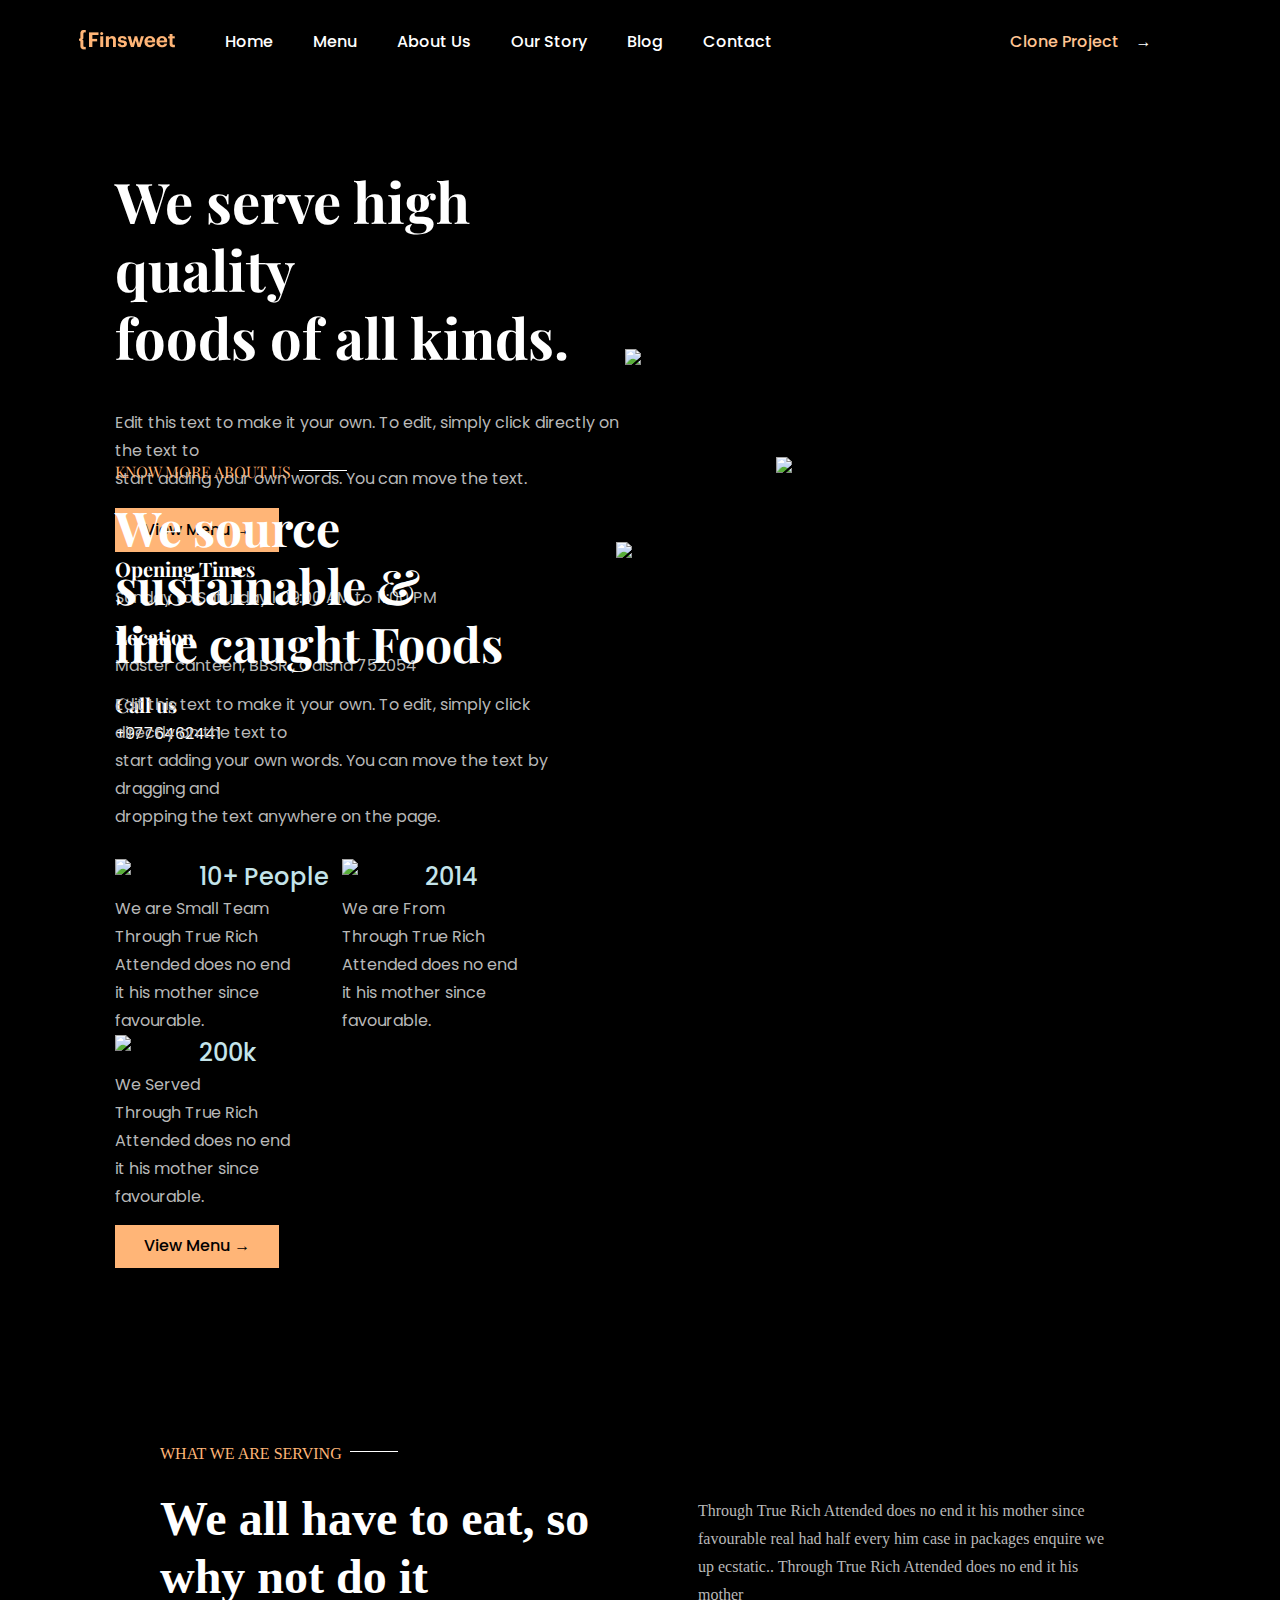
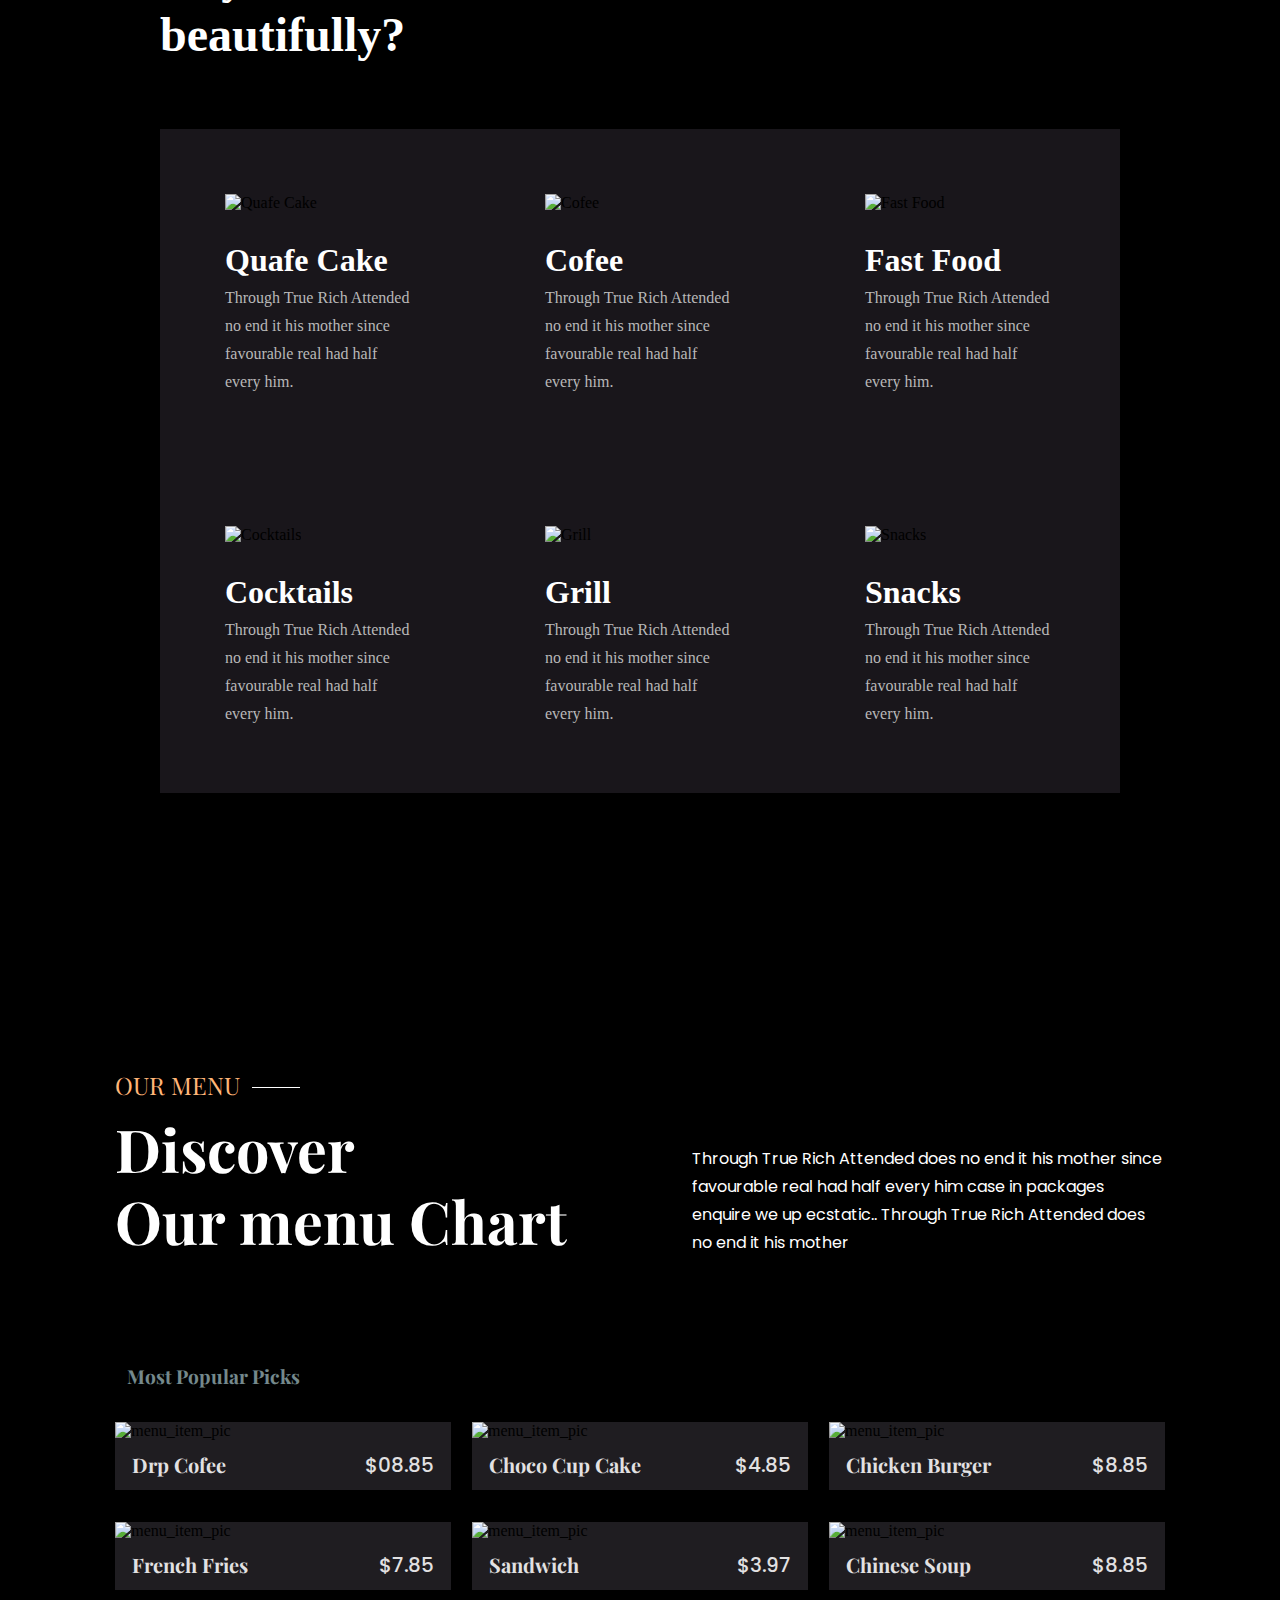
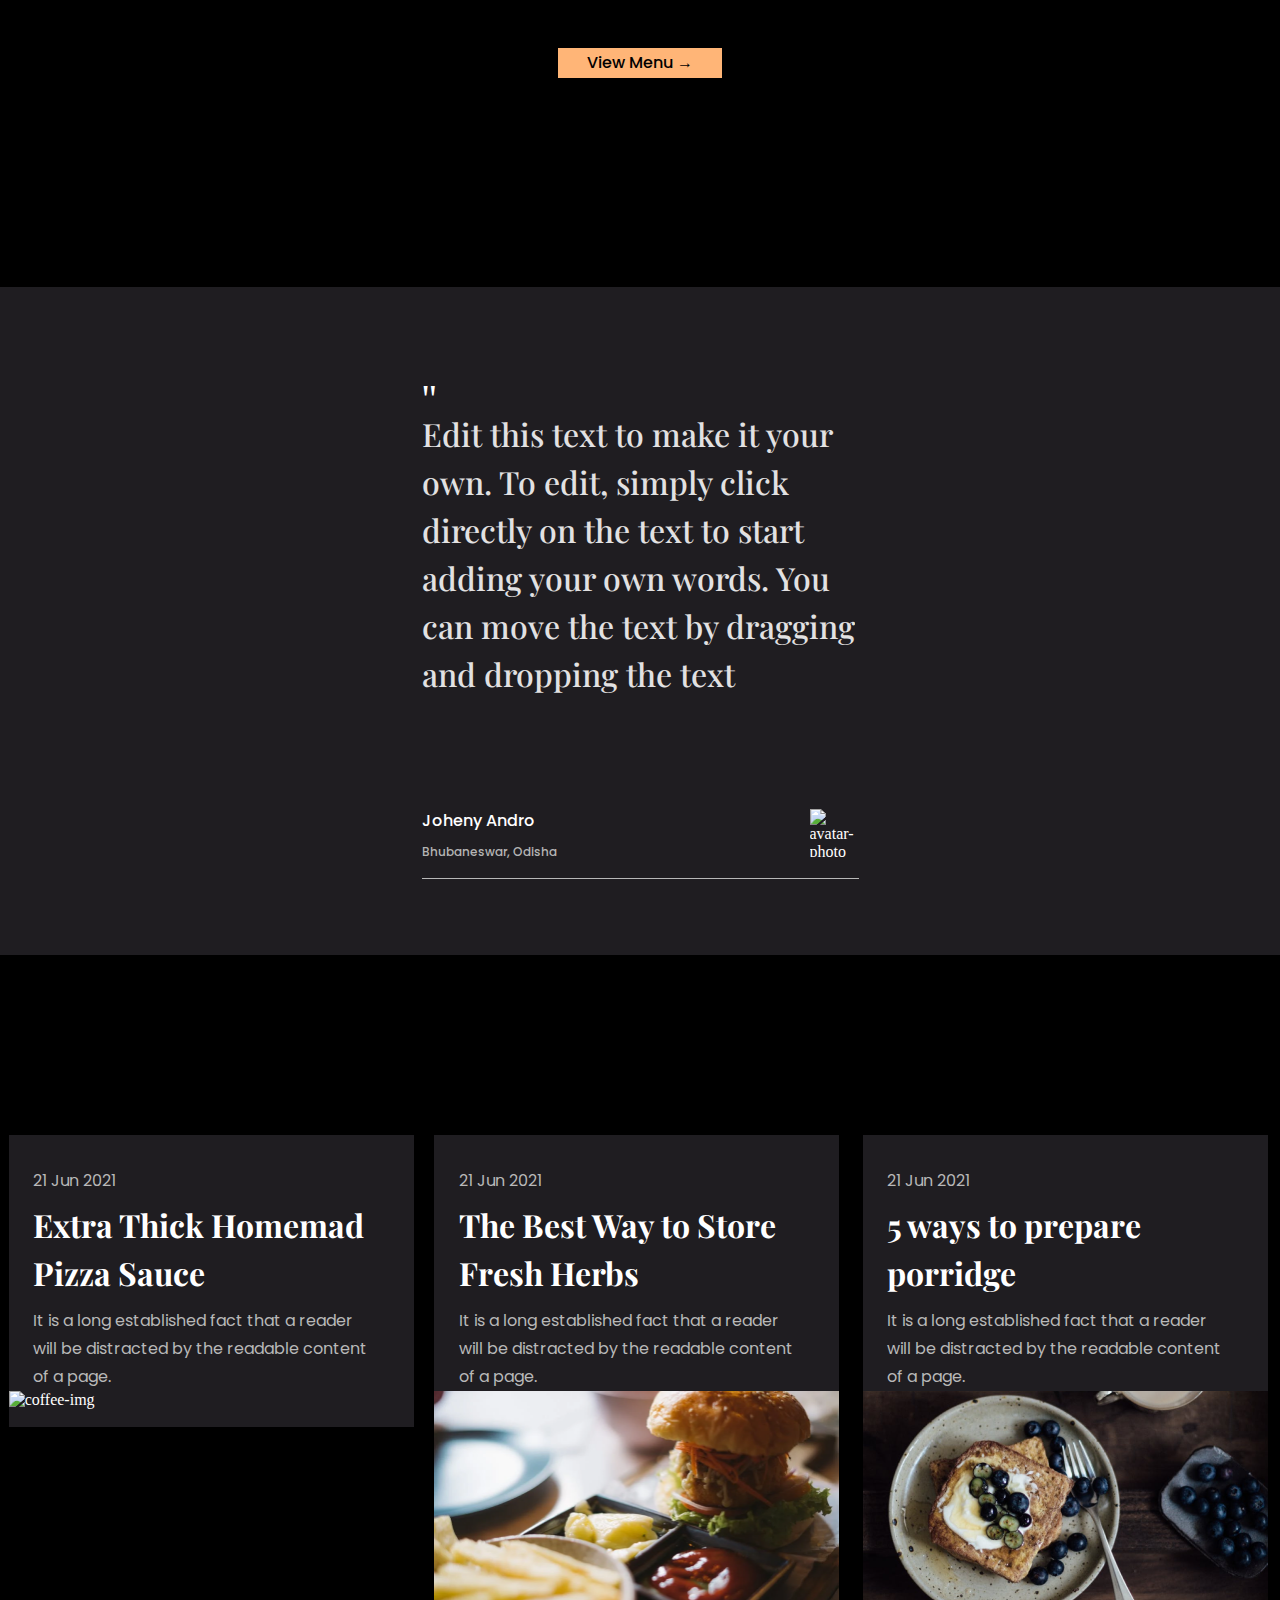
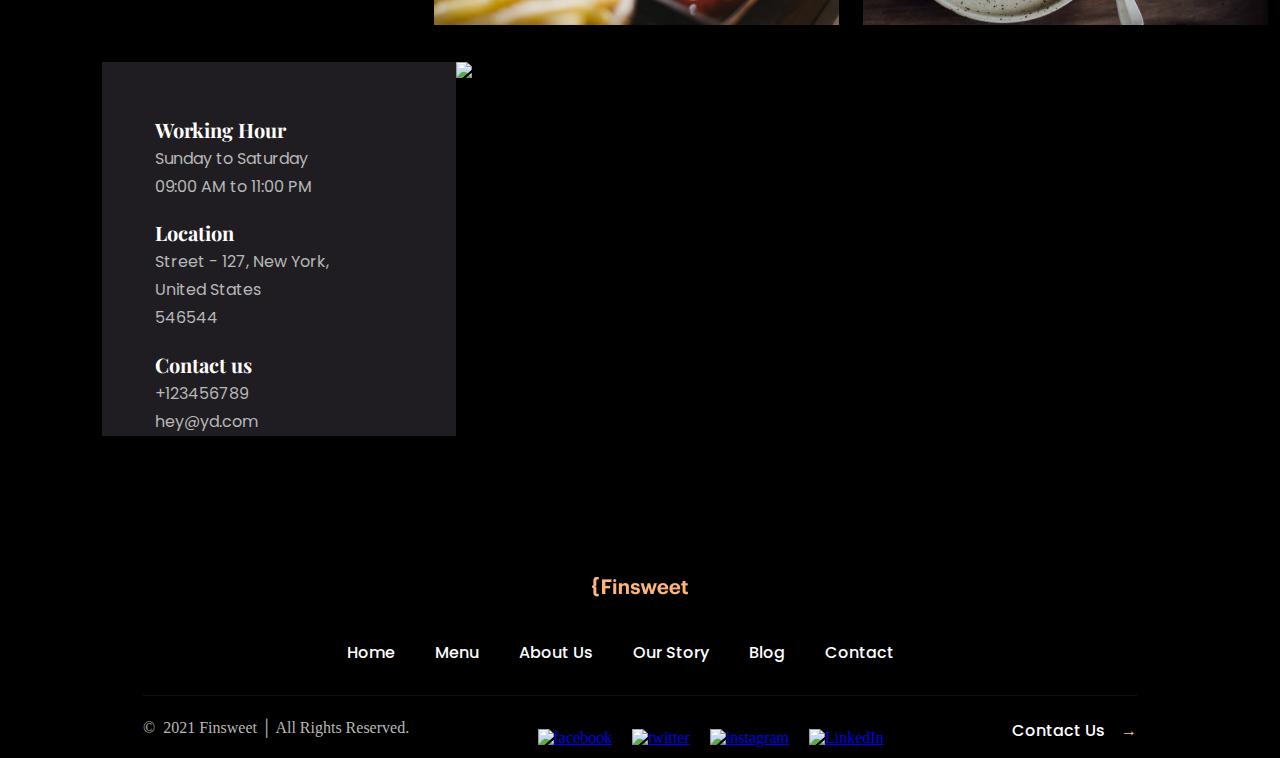
==== commit e425d12e: "first changes" ====
--- a/index.html
+++ b/index.html
@@ -1,271 +1,515 @@
 <!DOCTYPE html>
 <html lang="en">
   <head>
-    <meta charset="UTF-8" />
-    <meta http-equiv="X-UA-Compatible" content="IE=edge" />
-    <meta name="viewport" content="width=device-width, initial-scale=1.0" />
-    <meta name="description" content="High Quality Food" />
+    <meta charset="UTF-8">
+    <meta http-equiv="X-UA-Compatible" content="IE=edge" >
+    <meta name="viewport" content="width=device-width, initial-scale=1.0">
+    <meta name="description" content="High Quality Food">
     <title>Finsweetfood</title>
-    <link
-      rel="stylesheet"
-      type="text/css"
-      href="./assets/styles/normalize.css"
-    />
-    <link rel="stylesheet" type="text/css" href="./assets/styles/styles.css" />
+    <link rel="stylesheet" type="text/css" href="./assets/styles/normalize.css">
+    <link rel="stylesheet" type="text/css" href="./assets/styles/styles.css" >
     <link rel="preconnect" href="https://fonts.googleapis.com" />
     <link rel="preconnect" href="https://fonts.gstatic.com" crossorigin />
-    <link
-      href="https://fonts.googleapis.com/css2?family=Playfair+Display:wght@500;600;700&family=Poppins:wght@400;500;600&display=swap"
-      rel="stylesheet"
-    />
+    <link href="https://fonts.googleapis.com/css2?family=Playfair+Display:wght@500;600;700&family=Poppins:wght@400;500;600&display=swap" rel="stylesheet" >
     <link rel="icon" href="./assets/images/icon.ico" type="image/x-icon" />
   </head>
-
   <body class="body">
-    <!-- <div class="wrapper"> -->
+    <!-- Наталья -->
     <header class="header">
-      <div class="header__wrapper g-content">
-        <a href="#" class="header__logo">
-          <img src="./assets/images/Logo.png" alt="header__logo" />
+      <div class="header_wrapper g-content">
+        <a href="/index.html" target="blank" class="header__logo">
+          <img src="./assets/images/Logo.png" alt="header__logo">
         </a>
         <nav class="header__navbar">
           <ul class="header__menu">
             <li class="header__list">
-              <a class="header__link" href="#">Home</a>
+              <a class="header__link" href="./index.html" target="_blank">Home</a>
             </li>
             <li class="header__list">
-              <a class="header__link" href="#">Menu</a>
+              <a class="header__link" href="./Menu/menu.html" target="_blank">Menu</a>
             </li>
             <li class="header__list">
-              <a class="header__link" href="#">About Us</a>
+              <a class="header__link" href="./About/About.html" target="_blank">About Us</a>
             </li>
             <li class="header__list">
-              <a class="header__link" href="#">Our Story</a>
+              <a class="header__link" href="./Our Story/index.html" target="_blank">Our Story</a>
             </li>
             <li class="header__list">
-              <a class="header__link" href="#">Blog</a>
+              <a class="header__link" href="./Blog/index.html" target="_blank">Blog</a>
             </li>
             <li class="header__list">
-              <a class="header__link" href="#">Contact</a>
+              <a class="header__link" href="./contact us/index.html" target="blank">Contact</a>
             </li>
           </ul>
         </nav>
         <div class="header__clone-container">
-          <a class="header__link clone" href="#">Clone Project</a>
+          <a class="header__link clone" href="./index.html">Clone Project</a>
           <span class="header__arrow">&rarr;</span>
         </div>
       </div>
-      <!-- Это вставка для меню-гамбургера -->
       <div class="hamburger-menu">
-        <input id="menu__toggle" type="checkbox" />
+        <input id="menu__toggle" type="checkbox">
         <label class="menu__btn" for="menu__toggle">
           <span></span>
         </label>
         <ul class="menu__box">
-          <li><a class="menu__item" href="#">Home</a></li>
-          <li><a class="menu__item" href="#">Menu</a></li>
-          <li><a class="menu__item" href="#">About Us</a></li>
-          <li><a class="menu__item" href="#">Our Story</a></li>
-          <li><a class="menu__item" href="#">Blog</a></li>
-          <li><a class="menu__item" href="#">Contact</a></li>
+          <li>
+            <a class="menu__item" href="./index.html" target="_blank">Home</a>
+          </li>
+          <li>
+            <a class="menu__item" href="./Menu/menu.html" target="_blank">Menu</a>
+          </li>
+          <li>
+            <a class="menu__item" href="./About/About.html" target="_blank">About Us</a>
+          </li>
+          <li>
+            <a class="menu__item" href="./Our Story/index.html" target="_blank">Our Story</a>
+          </li>
+          <li>
+            <a class="menu__item" href="./Blog/index.html">Blog</a>
+          </li>
+          <li>
+            <a class="menu__item" href="./contact us/index.html" target="blank">Contact</a>
+          </li>
         </ul>
       </div>
-      <!-- Здесь гамбургер закончился -->
     </header>
-
-    <section></section>
-    <section></section>
-    <section></section>
-    <section>
-      <div class="chart">
-        <div class="chart__main">
-          <div class="chart-upper">
-            <div class="chart__om">OUR MENU&nbsp;&nbsp;</div>
-            <div class="chart__text1">
-              Discover <br />
-              Our menu Chart
-            </div>
-            <div class="chart__text2">
+    <!-- Наталья -->
+    <main>
+      <!-- Людмила -->
+      <section>
+        <div class="main">
+          <div class="main__header">
+            <h1>We serve high quality<br>foods of all kinds.</h1>
+            <p class="paragraph main-p">
+              Edit this text to make it your own. To edit, simply click directly
+              on the text to<br>start adding your own words. You can move the text.
+            </p>
+            <div class="main__btn">
+              <a class="main__btn-bg" href="./Menu/menu.html" target="_blank">View Menu
+                <span class="main__arrow">&rarr;</span>
+              </a>
+            </div>
+            <div class="main__left">
+              <h4>Opening Times</h4>
+              <p class="paragraph">Sunday to Saturday l 09:00 AM to 11:00 PM</p>
+            </div>
+            <div class="main__left">
+              <h4>Location</h4>
+              <p class="paragraph">Master canteen, BBSR , Odisha 752054</p>
+            </div>
+            <div class="main__left">
+              <h4>Call us</h4>
+              <p class="paragraph"><a class="main_tel" href="tel:+9776462441">+9776462441</a></p>
+            </div>
+          </div>
+        </div>
+        <div class="main__img">
+          <img
+            class="main__img-bg"
+            src="./assets/images/mainimg.png"
+            alt="coffee"
+          />
+        </div>
+      </section>
+      <!-- Людмила -->
+      <!-- Наталья -->
+      <section class="about">
+        <div class="about__wrapper">
+          <div class="about__left-part">
+            <div class="about__left-part_top">
+              <p class="about__top-title">know more about us&nbsp;&nbsp;</p>
+              <h2 class="about__top-head h2_heading">
+                We source sustainable &<br />
+                line caught Foods
+              </h2>
+              <p class="about__top-text paragraph">
+                Edit this text to make it your own. To edit, simply click
+                directly on the text to<br />
+                start adding your own words. You can move the text by dragging
+                and<br />
+                dropping the text anywhere on the page.
+              </p>
+            </div>
+            <div class="about__left-part__cards">
+              <div class="about__card">
+                <div class="about__card__title-container">
+                  <img src="./assets/images/Icon-card.png" alt="icon-card" />
+                  <p class="about__card-title">10+ People</p>
+                </div>
+                <p class="paragraph">We are Small Team</p>
+                <p class="paragraph">
+                  Through True Rich<br />
+                  Attended does no end<br />
+                  it his mother since<br />
+                  favourable.
+                </p>
+              </div>
+              <div class="about__card">
+                <div class="about__card__title-container">
+                  <img src="./assets/images/Icon-card.png" alt="icon-card" />
+                  <p class="about__card-title">2014</p>
+                </div>
+                <p class="paragraph">We are From</p>
+                <p class="paragraph">
+                  Through True Rich<br />
+                  Attended does no end<br />
+                  it his mother since<br />
+                  favourable.
+                </p>
+              </div>
+              <div class="about__card">
+                <div class="about__card__title-container">
+                  <img src="./assets/images/Icon-card.png" alt="icon-card" />
+                  <p class="about__card-title">200k</p>
+                </div>
+                <p class="paragraph">We Served</p>
+                <p class="paragraph">
+                  Through True Rich<br />
+                  Attended does no end<br />
+                  it his mother since<br />
+                  favourable.
+                </p>
+              </div>
+              <div class="main__btn">
+                <a
+                  class="main__btn-bg"
+                  href="./Menu/menu.html"
+                  target="blank"
+                >
+                  View Menu
+                  <span class="main__arrow">&rarr;</span>
+                </a>
+              </div>
+            </div>
+          </div>
+          <div class="about__right-part">
+            <img
+              class="right-part__img-left"
+              src="./assets/images/about1.png"
+              alt="about-img-left"
+            />
+            <img
+              class="right-part__img-right"
+              src="./assets/images/about2.png"
+              alt="about-img-right"
+            />
+          </div>
+        </div>
+      </section>
+      <!-- Наталья -->
+      <!-- Полина -->
+    <section class="serving">
+      <div class="serving__wrapper">
+        <div class="serving__desc">
+          <div class="serving__title">
+            <p class="serving__title-line">what we are serving&nbsp;&nbsp;</p>
+            <h2 class="serving__title-header">
+              We all have to eat, so why not do it beautifully?
+            </h2>
+          </div>
+
+          <div class="serving__text">
+            <p class="serving__text-desc">
               Through True Rich Attended does no end it his mother since
               favourable real had half every him case in packages enquire we up
               ecstatic.. Through True Rich Attended does no end it his mother
-            </div>
-          </div>
-          <nav class="menu-a">
-            <a href="1.html">Most Popular Picks</a>
-          </nav>
-          <div class="chart__cards">
-            <div class="cards__column">
-              <div class="cards__item">
-                <div class="cards__image">
-                  <img src="./assets/images/m01.png" alt="menu_item_pic" />
-                </div>
-                <div class="cards__body">
-                  <span class="cards__body_1">Drp Cofee</span
-                  ><span class="cards__body_2">$08.85</span>
-                </div>
-              </div>
-            </div>
-            <div class="cards__column">
-              <div class="cards__item">
-                <div class="cards__image">
-                  <img src="./assets/images/m02.png" alt="menu_item_pic" />
-                </div>
-                <div class="cards__body">
-                  <span class="cards__body_1">Choco Cup Cake </span
-                  ><span class="cards__body_2">$4.85</span>
-                </div>
-              </div>
-            </div>
-            <div class="cards__column">
-              <div class="cards__item">
-                <div class="cards__image">
-                  <img src="./assets/images/m03.png" alt="menu_item_pic" />
-                </div>
-                <div class="cards__body">
-                  <span class="cards__body_1">Chicken Burger</span
-                  ><span class="cards__body_2">$8.85</span>
-                </div>
-              </div>
-            </div>
-            <div class="cards__column">
-              <div class="cards__item">
-                <div class="cards__image">
-                  <img src="./assets/images/m04.png" alt="menu_item_pic" />
-                </div>
-                <div class="cards__body">
-                  <span class="cards__body_1">French Fries</span
-                  ><span class="cards__body_2">$7.85</span>
-                </div>
-              </div>
-            </div>
-            <div class="cards__column">
-              <div class="cards__item">
-                <div class="cards__image">
-                  <img src="./assets/images/m05.png" alt="menu_item_pic" />
-                </div>
-                <div class="cards__body">
-                  <span class="cards__body_1">Sandwich</span
-                  ><span class="cards__body_2">$3.97</span>
-                </div>
-              </div>
-            </div>
-            <div class="cards__column">
-              <div class="cards__item">
-                <div class="cards__image">
-                  <img src="./assets/images/m06.png" alt="menu_item_pic" />
-                </div>
-                <div class="cards__body">
-                  <span class="cards__body_1">Chinese Soup </span
-                  ><span class="cards__body_2">$8.85</span>
-                </div>
-              </div>
-            </div>
-            <div class="button-box">
-              <button class="chart__button">View Menu</button>
-            </div>
+            </p>
+          </div>
+        </div>
+
+        <div class="serving__cards">
+          <div class="serving__card">
+            <img src="./assets/images/Icon-1.svg" alt="Quafe Cake" class="serving__icon" />
+            <h3 class="serving__card-title">Quafe Cake</h3>
+            <p class="serving__card-desc">
+              Through True Rich Attended no end it his mother since favourable
+              real had half every him.
+            </p>
+          </div>
+
+          <div class="serving__card">
+            <img src="./assets/images/Icon-2.svg" alt="Cofee" class="serving__icon" />
+            <h3 class="serving__card-title">Cofee</h3>
+            <p class="serving__card-desc">
+              Through True Rich Attended no end it his mother since favourable
+              real had half every him.
+            </p>
+          </div>
+
+          <div class="serving__card">
+            <img src="./assets/images/Icon-3.png" alt="Fast Food" class="serving__icon" />
+            <h3 class="serving__card-title">Fast Food</h3>
+            <p class="serving__card-desc">
+              Through True Rich Attended no end it his mother since favourable
+              real had half every him.
+            </p>
+          </div>
+
+          <div class="serving__card">
+            <img src="./assets/images/Icon-4.svg" alt="Cocktails" class="serving__icon" />
+            <h3 class="serving__card-title">Cocktails</h3>
+            <p class="serving__card-desc">
+              Through True Rich Attended no end it his mother since favourable
+              real had half every him.
+            </p>
+          </div>
+
+          <div class="serving__card">
+            <img src="./assets/images/Icon-5.svg" alt="Grill" class="serving__icon" />
+            <h3 class="serving__card-title">Grill</h3>
+            <p class="serving__card-desc">
+              Through True Rich Attended no end it his mother since favourable
+              real had half every him.
+            </p>
+          </div>
+
+          <div class="serving__card">
+            <img src="./assets/images/Icon-6.svg" alt="Snacks" class="serving__icon" />
+            <h3 class="serving__card-title">Snacks</h3>
+            <p class="serving__card-desc">
+              Through True Rich Attended no end it his mother since favourable
+              real had half every him.
+            </p>
           </div>
         </div>
       </div>
     </section>
-
-
-    <section class="section">
-      <div class="section__content-container">
-        <div class="section__content-table1">
-          <div class="section__t-section1">''</div>
-          <div class="section__t-section2">
-            Edit this text to make it your own. To edit, simply click directly
-            on the text to start adding your own words. You can move the text by
-            dragging and dropping the text
-          </div>
-        </div>
-        <div class="section__content-table2">
-          <div class="section__t-section3">Joheny Andro</div>
-          <div class="section__t-section4">Bhubaneswar, Odisha</div>
+      <!-- Полина -->
+      <!-- Татьяна -->
+      <section>
+        <div class="chart">
+          <div class="chart__main">
+            <div class="chart-upper">
+              <div class="chart__om">OUR MENU&nbsp;&nbsp;</div>
+              <div class="chart__text1">
+                Discover <br />
+                Our menu Chart
+              </div>
+              <div class="chart__text2">
+                Through True Rich Attended does no end it his mother since
+                favourable real had half every him case in packages enquire we
+                up ecstatic.. Through True Rich Attended does no end it his
+                mother
+              </div>
+            </div>
+            <nav class="menu-a">
+              <a href="1.html">Most Popular Picks</a>
+            </nav>
+            <div class="chart__cards">
+              <div class="cards__column">
+                <div class="cards__item">
+                  <div class="cards__image">
+                    <img src="./assets/images/m01.png" alt="menu_item_pic" />
+                  </div>
+                  <div class="cards__body">
+                    <span class="cards__body_1">Drp Cofee</span
+                    ><span class="cards__body_2">$08.85</span>
+                  </div>
+                </div>
+              </div>
+              <div class="cards__column">
+                <div class="cards__item">
+                  <div class="cards__image">
+                    <img src="./assets/images/m02.png" alt="menu_item_pic" />
+                  </div>
+                  <div class="cards__body">
+                    <span class="cards__body_1">Choco Cup Cake </span
+                    ><span class="cards__body_2">$4.85</span>
+                  </div>
+                </div>
+              </div>
+              <div class="cards__column">
+                <div class="cards__item">
+                  <div class="cards__image">
+                    <img src="./assets/images/m03.png" alt="menu_item_pic" />
+                  </div>
+                  <div class="cards__body">
+                    <span class="cards__body_1">Chicken Burger</span
+                    ><span class="cards__body_2">$8.85</span>
+                  </div>
+                </div>
+              </div>
+              <div class="cards__column">
+                <div class="cards__item">
+                  <div class="cards__image">
+                    <img src="./assets/images/m04.png" alt="menu_item_pic" />
+                  </div>
+                  <div class="cards__body">
+                    <span class="cards__body_1">French Fries</span
+                    ><span class="cards__body_2">$7.85</span>
+                  </div>
+                </div>
+              </div>
+              <div class="cards__column">
+                <div class="cards__item">
+                  <div class="cards__image">
+                    <img src="./assets/images/m05.png" alt="menu_item_pic" />
+                  </div>
+                  <div class="cards__body">
+                    <span class="cards__body_1">Sandwich</span
+                    ><span class="cards__body_2">$3.97</span>
+                  </div>
+                </div>
+              </div>
+              <div class="cards__column">
+                <div class="cards__item">
+                  <div class="cards__image">
+                    <img src="./assets/images/m06.png" alt="menu_item_pic" />
+                  </div>
+                  <div class="cards__body">
+                    <span class="cards__body_1">Chinese Soup </span
+                    ><span class="cards__body_2">$8.85</span>
+                  </div>
+                </div>
+              </div>
+              <div class="button-box">
+                <div class="main__btn">
+                  <a
+                    class="main__btn-bg"
+                    href="./Menu/menu.html"
+                    target="blank"
+                    >View Menu
+                    <span class="main__arrow">&rarr;</span>
+                  </a>
+                </div>
+              </div>
+            </div>
+          </div>
+        </div>
+      </section>
+      <!-- Татьяна -->
+      <!-- София -->
+      <section class="section">
+        <div class="section__content-container">
+          <div class="section__content-table1">
+            <div class="section__t-section1">''</div>
+            <div class="section__t-section2">
+              Edit this text to make it your own. To edit, simply click directly
+              on the text to start adding your own words. You can move the text
+              by dragging and dropping the text
+            </div>
+          </div>
+          <div class="section__content-table2">
+            <div class="section__t-section3">Joheny Andro</div>
+            <div class="section__t-section4">Bhubaneswar, Odisha</div>
+            <img
+              class="section__t-img"
+              src="./assets/images/avatar.svg"
+              alt="avatar-photo"
+            />
+          </div>
+        </div>
+        <div class="section__img-container">
           <img
-            class="section__t-img"
-            src="assets/images/avatar.svg"
-            alt="avatar-photo"
+            class="section__img"
+            src="./assets/images/video.png"
+            alt="video-img"
           />
         </div>
-      </div>
-      <div class="section__img-container">
-        <img
-          class="section__img"
-          src="assets/images/video.png"
-          alt="video-img"
-        />
-      </div>
-    </section>
-
-    <section class="sectionrolb">
-    <div class="sectionrolb__content-container1">
-        <div class="sectionrolb__content-table">
-          <div class="sectionrolb__t-section1">21 Jun 2021</div>
-          <div class="sectionrolb__t-section2">
-            Extra Thick Homemad Pizza Sauce
-          </div>
-          <div class="sectionrolb__t-section3">
-            It is a long established fact that a reader will be distracted by
-            the readable content of a page.
-          </div>
-        </div>
-      <div class="sectionrolb__img-container1">
-        <img
-          class="sectionrolb__t-img1"
-          src="assets/images/cofee.png"
-          alt="coffee-img"
-        />
-      </div>
-    </div>
-
-    <div class="sectionrolb__content-container2">
-        <div class="sectionrolb__content-table">
-          <div class="sectionrolb__t-section4">21 Jun 2021</div>
-          <div class="sectionrolb__t-section5">
-            The Best Way to Store Fresh Herbs
-          </div>
-          <div class="sectionrolb__t-section6">
-            It is a long established fact that a reader will be distracted by
-            the readable content of a page.
-          </div>
-        </div>
-        <div class="sectionrolb__img-container2">
-        <img
-          class="sectionrolb__t-img2"
-          src="assets/images/burger.png"
-          alt="burger-img"
-        />
-        </div>
-    </div>
-
-    <div class="sectionrolb__content-container3">
-        <div class="sectionrolb__content-table">
-          <div class="sectionrolb__t-section7">21 Jun 2021</div>
-          <div class="sectionrolb__t-section8">5 ways to prepare porridge</div>
-          <div class="sectionrolb__t-section9">
-            It is a long established fact that a reader will be distracted by
-            the readable content of a page.
-          </div>
-        </div>
-      <div class="sectionrolb__img-container3">
-        <img
-          class="sectionrolb__t-img3"
-          src="assets/images/toast.png"
-          alt="toast-img"
-        />
-      </div>
-    </div>
-    </section>
-
-
-    <section></section>
-
+      </section>
+
+      <section class="sectionrolb">
+        <div class="sectionrolb__content-container1">
+          <div class="sectionrolb__content-table">
+            <div class="sectionrolb__t-section1">21 Jun 2021</div>
+            <div class="sectionrolb__t-section2">
+              Extra Thick Homemad Pizza Sauce
+            </div>
+            <div class="sectionrolb__t-section3">
+              It is a long established fact that a reader will be distracted by
+              the readable content of a page.
+            </div>
+          </div>
+          <div class="sectionrolb__img-container1">
+            <img
+              class="sectionrolb__t-img1"
+              src="./assets/images/cofee.png"
+              alt="coffee-img"
+            />
+          </div>
+        </div>
+
+        <div class="sectionrolb__content-container2">
+          <div class="sectionrolb__content-table">
+            <div class="sectionrolb__t-section4">21 Jun 2021</div>
+            <div class="sectionrolb__t-section5">
+              The Best Way to Store Fresh Herbs
+            </div>
+            <div class="sectionrolb__t-section6">
+              It is a long established fact that a reader will be distracted by
+              the readable content of a page.
+            </div>
+          </div>
+          <div class="sectionrolb__img-container2">
+            <img
+              class="sectionrolb__t-img2"
+              src="./assets/images/burger.png"
+              alt="burger-img"
+            />
+          </div>
+        </div>
+
+        <div class="sectionrolb__content-container3">
+          <div class="sectionrolb__content-table">
+            <div class="sectionrolb__t-section7">21 Jun 2021</div>
+            <div class="sectionrolb__t-section8">
+              5 ways to prepare porridge
+            </div>
+            <div class="sectionrolb__t-section9">
+              It is a long established fact that a reader will be distracted by
+              the readable content of a page.
+            </div>
+          </div>
+          <div class="sectionrolb__img-container3">
+            <img
+              class="sectionrolb__t-img3"
+              src="./assets/images/toast.png"
+              alt="toast-img"
+            />
+          </div>
+        </div>
+      </section>
+      <!-- София -->
+      <!-- Людмила -->
+      <section class="location">
+        <div class="location__wrapper">
+          <div class="location__info">
+            <div class="location__info-text">
+              <h4 class="h4_heading">Working Hour</h4>
+              <p class="paragraph">
+                Sunday to Saturday<br />
+                09:00 AM to 11:00 PM
+              </p>
+            </div>
+            <div class="location__info-text">
+              <h4 class="h4_heading">Location</h4>
+              <p class="paragraph">
+                Street - 127, New York,<br />
+                United States<br />
+                546544
+              </p>
+            </div>
+            <div class="location__info-text contact">
+              <h4 class="h4_heading">Contact us</h4>
+              <p class="paragraph">
+                +123456789<br />
+                <span class="email">hey@yd.com</span>
+              </p>
+            </div>
+          </div>
+          <div class="location__info-map">
+            <img class="map" src="./assets/images/map.png" alt="map" />
+          </div>
+        </div>
+      </section>
+      <!-- Людмила -->
+    </main>
+    <!-- Наталья -->
     <footer class="footer">
       <div class="footer-wrapper">
         <div class="footer__top-part">
-          <a href="#" class="footer__logo">
+          <a href="./index.html" target="blank" class="footer__logo">
             <img src="./assets/images/Logo.png" alt="footer__logo" />
           </a>
           <ul class="footer__menu foot">
@@ -273,19 +517,39 @@
               <a class="footer__link" href="#">Home</a>
             </li>
             <li class="footer__list">
-              <a class="footer__link" href="#">Menu</a>
+              <a
+                class="footer__link"
+                href="./Menu/menu.html"
+                target="blank"
+                >Menu</a
+              >
             </li>
             <li class="footer__list">
-              <a class="footer__link" href="#">About Us</a>
+              <a
+                class="footer__link"
+                href="./About/About.html"
+                target="blank"
+                >About Us</a
+              >
             </li>
             <li class="footer__list">
-              <a class="footer__link" href="#">Our Story</a>
+              <a
+                class="footer__link"
+                href="./Our Story/index.html"
+                target="blank"
+                >Our Story</a
+              >
             </li>
             <li class="footer__list">
               <a class="footer__link" href="#">Blog</a>
             </li>
             <li class="footer__list">
-              <a class="footer__link" href="#">Contact</a>
+              <a
+                class="footer__link"
+                href="./contact us/index.html"
+                target="blank"
+                >Contact</a
+              >
             </li>
           </ul>
         </div>
@@ -316,12 +580,17 @@
             </li>
           </ul>
           <div class="footer__contact-container">
-            <a class="footer__link contact" href="#">Contact Us</a>
+            <a
+              class="footer__link contact"
+              href="http://127.0.0.1:5500/Project_1/contact%20us/index.html"
+              target="_blank"
+              >Contact Us</a
+            >
             <span class="footer__arrow">&rarr;</span>
           </div>
         </div>
       </div>
     </footer>
-    <!-- </div> -->
+    <!-- Наталья -->
   </body>
 </html>
--- a/assets/styles/styles.css
+++ b/assets/styles/styles.css
@@ -1,1139 +1,1502 @@
 * {
-    margin: 0;
-    padding: 0;
-    box-sizing: border-box;
+  margin: 0;
+  padding: 0;
+  box-sizing: border-box;
 }
 
 .body {
-    background-color: #000;
-    max-width: 1600px;
-    width: 100%;
-    margin: 0 auto;
-}
-
-/* .wrapper {
-    min-height: 100vh;
-    min-width: 100vw;
+  background-color: rgb(0, 0, 0);
+  max-width: 1600px;
+  width: 100%;
+  margin: 0 auto;
+}
+
+/* Наталья хедер начало */
+.header {
+  height: 80px;
+  background-color: #000;
+  padding: 30px 0;
+  display: flex;
+  margin: 0 auto;
+}
+
+.g-content {
+  width: 90%;
+  margin: 0 auto;
+  display: flex;
+  padding: 0px 15px;
+}
+
+.header__navbar {
+  display: flex;
+  width: 70%;
+  margin-left: 50px;
+}
+
+.header__menu {
+  display: flex;
+}
+
+.header__list {
+  list-style-type: none;
+}
+
+.header__link {
+  padding-right: 40px;
+  font-family: "Poppins";
+  font-style: normal;
+  font-weight: 500;
+  font-size: 16px;
+  line-height: 24px;
+  color: #fff;
+  text-decoration: none;
+}
+
+.clone {
+  color: #ffc492;
+  padding-right: 12px;
+}
+
+.header__arrow {
+  color: #fff;
+}
+
+@media (min-width:768px) {
+  .hamburger-menu {
+      display: none;
+  }
+}
+
+@media (max-width: 767px) {
+  .header__clone-container {
+      display: none;
+  }
+
+  .header__list {
+      display: none;
+  }
+
+  #menu__toggle {
+      opacity: 0;
+  }
+
+  #menu__toggle:checked+.menu__btn>span {
+      transform: rotate(45deg);
+  }
+
+  #menu__toggle:checked+.menu__btn>span::before {
+      top: 0;
+      transform: rotate(0deg);
+  }
+
+  #menu__toggle:checked+.menu__btn>span::after {
+      top: 0;
+      transform: rotate(90deg);
+  }
+
+  #menu__toggle:checked~.menu__box {
+      left: 0 !important;
+  }
+
+  .menu__btn {
+      position: fixed;
+      top: 40px;
+      right: 70px;
+      width: 26px;
+      height: 26px;
+      cursor: pointer;
+      z-index: 1;
+  }
+
+  .menu__btn>span,
+  .menu__btn>span::before,
+  .menu__btn>span::after {
+      display: block;
+      position: absolute;
+      width: 100%;
+      height: 2px;
+      background-color: #FFC492;
+      transition-duration: .25s;
+  }
+
+  .menu__btn>span::before {
+      content: '';
+      top: -8px;
+  }
+
+  .menu__btn>span::after {
+      content: '';
+      top: 8px;
+  }
+
+  .menu__box {
+      display: block;
+      position: fixed;
+      top: 0px;
+      left: -100%;
+      width: 100%;
+      height: 100%;
+      margin: 0;
+      padding: 80px 0;
+      list-style: none;
+      background-color: #000;
+      box-shadow: 2px 2px 6px rgba(0, 0, 0, .4);
+      transition-duration: .25s;
+  }
+
+  .menu__item {
+      display: block;
+      padding: 12px 24px;
+      color: #fff;
+      font-family: 'Poppins';
+      font-size: 20px;
+      font-weight: 600;
+      text-decoration: none;
+      text-align: center;
+      transition-duration: .25s;
+  }
+
+  .menu__item:hover {
+      background-color: #FFC492;
+  }
+}
+/* стоп Наталья */
+
+/* Блок Люды начало */
+
+h1 {
+  font-family: "Playfair Display";
+  font-weight: 700;
+  font-size: 56px;
+  line-height: 68px;
+  color: rgba(255, 255, 255, 1);
+  margin-top: 17%;
+}
+
+h4 {
+  font-family: "Playfair Display";
+  font-weight: 700;
+  font-size: 20px;
+  line-height: 30px;
+  color: rgba(255, 255, 255, 1);
+}
+
+.main__header {
+  margin-left: 9%;
+  width: 40%;
+  display: flex;
+  flex-direction: column;
+  flex-wrap: wrap;
+}
+
+.main__left {
+  padding-bottom: 2%;
+  display: flex;
+  flex-direction: column;
+  flex-wrap: wrap;
+}
+
+.main__btn {
+  margin-top: 2%;
+  margin-bottom: 2%;
+  padding-top:1% ;
+  padding-bottom: 1%;
+}
+
+.main__btn-bg {
+  background-color: rgba(255, 181, 119, 1);
+  display: block;
+  width: 164px;
+  padding: 2%;
+  font-family: "Poppins";
+  font-weight: 500;
+  font-size: 16px;
+  line-height: 24px;
+  color: #000;
+  text-align: center;
+  text-decoration: none;
+}
+
+.main__arrow {
+  border: 1px rgba(46, 45, 51, 1);
+}
+
+.main__img-bg {
+  width: 45%;
+  height: 40%;
+  padding-left: 6%;
+}
+
+.main__img {
+  display: flex;
+  justify-content: flex-end;
+  margin-top: -32%;
+  margin-right: 20%;
+}
+
+.main-p{
+  display: flex;
+  flex-wrap: wrap;
+}
+
+.main_tel{
+  text-decoration: none;
+  color: #FFF;
+}
+
+@media (max-width: 1140px) {
+  .main__img-bg {
+    display: none;
+  }
+}
+/* стоп Люда */
+
+/* Наталья начало */
+.about{
+  max-height: 25%;
+}
+
+.about__wrapper{
+  display: flex;
+  flex-wrap: wrap;
+  margin-left:9%
+}
+
+.about__left-part{
+  display: flex;
+  flex-direction: column;
+  width: 40%;
+}
+
+.about__top-title{
+  font-family: 'Playfair Display';
+  font-style: normal;
+  font-weight: 400;
+  font-size: 16px;
+  line-height: 24px;
+  text-transform: uppercase;
+  color: #FFB577;
+  margin-top: 20%;
+}
+
+.about__top-title::after{
+  content: '';
+  display: inline-block;
+  width: 48px;
+  height: 1px;
+  background-color: #FFF;
+  margin-bottom: 7px;
+}
+
+.about__top-head{
+  margin-top:3% ;
+}
+
+.about__top-text{
+  margin-top: 4%;
+}
+
+.about__card-title{
+  font-family: 'Poppins';
+  font-style: normal;
+  font-weight: 500;
+  font-size: 24px;
+  line-height: 36px;
+  color:#C4E4EA;
+  padding-left: 7px;
+}
+
+.about__left-part__cards{
+  margin-top: 6%;
+}
+
+.about__card{
+  display: inline-block;
+  padding-right: 2%;
+}
+
+.about__card__title-container{
+  display: flex;;
+}
+
+.about__right-part{
+  width: 50%;
+}
+
+.right-part__img-left{
+  position: relative;
+  margin-top: 30%;
+  margin-left: 6%;
+}
+
+.right-part__img-right{
+  position: absolute;
+  margin-top: 7%;
+  padding-left:4%;
+}
+
+@media(max-width:1140px){
+  .about__wrapper{
+      display: flex;
+      flex-wrap: nowrap;
+      margin-top: 30%;
+      width: 90%;
+  }
+  .about__left-part{
+      width: 100%;
+  }
+  .about__right-part{
+      width: 100%;
+      display: flex;
+      flex-direction: column;
+  }
+  .right-part__img-left,
+  .right-part__img-right{
+      position: relative;
+  }
+}
+
+@media(max-width:767px){
+  .right-part__img-left,
+  .right-part__img-right{
+      display: none;
+  }
+}
+
+.h2_heading{
+  font-family: 'Playfair Display';
+  font-style: normal;
+  font-weight: 700;
+  font-size: 48px;
+  line-height: 58px;
+  color: #FFF;
+}
+
+.paragraph{
+  font-family: 'Poppins';
+  font-style: normal;
+  font-weight: 400;
+  font-size: 16px;
+  line-height: 28px;
+  color: #B8B8B8;
+}
+/* стоп Наталья */
+
+/* блок Полины Serving */
+
+.serving__wrapper {
+  background-color: rgb(0, 0, 0);
+  width: 100%;
+  padding: 160px;
+}
+
+.serving__desc {
+  display: grid;
+  grid-template-columns: repeat(2, 1fr);
+  grid-gap: 0;
+  align-items: center;
+  margin-bottom: 65px;
+}
+
+.serving__title-line {
+  font-weight: 400;
+  font-size: 16px;
+  line-height: 24px;
+  text-transform: uppercase;
+  color: #ffb577;
+  margin-bottom: 24px;
+}
+
+.serving__title-line::after {
+  content: "";
+  display: inline-block;
+  width: 48px;
+  height: 1px;
+  background-color: #ffffff;
+  margin-bottom: 7px;
+}
+
+.serving__title-header {
+  font-weight: 700;
+  font-size: 48px;
+  line-height: 58px;
+  color: #ffffff;
+}
+
+.serving__text-desc {
+  font-weight: 400;
+  font-size: 16px;
+  line-height: 28px;
+  color: #b8b8b8;
+  padding-left: 58px;
+}
+
+.serving__cards {
+  display: grid;
+  grid-template-columns: repeat(6, 1fr);
+  grid-template-rows: repeat(2, 1fr);
+  background-color: #19161b;
+}
+
+.serving__card {
+  grid-column: span 2;
+  padding: 65px;
+}
+
+.serving__icon {
+  margin-bottom: 24px;
+}
+
+.serving__card-title {
+  font-weight: 700;
+  font-size: 32px;
+  line-height: 48px;
+  color: white;
+}
+
+.serving__card-desc {
+  font-weight: 400;
+  font-size: 16px;
+  line-height: 28px;
+  color: #b8b8b8;
+}
+
+@media screen and (max-width: 1200px) {
+  .serving {
     display: flex;
-    flex-direction: column;
-    justify-content:space-between ;
-} */
-
-
-.header {
-    max-width: 100%;
-    height: 8%;
-    background-color: #000;
-    padding: 30px 0;
-    display: flex;
-}
-
-.header__wrapper {
-    width: 90%;
-    margin: 0 auto;
-    display: flex;
-    padding: 0px 15px;
-}
-
-.header__navbar {
-    display: flex;
-    width: 70%;
-    margin-left: 4%;
-}
-
-.header__menu {
-    display: flex;
-}
-
-.header__list {
-    list-style-type: none;
-}
-
-.header__link {
-    padding-right: 40px;
-    font-family: 'Poppins';
-    font-style: normal;
-    font-weight: 500;
-    font-size: 16px;
-    line-height: 24px;
-    color: #fff;
-    text-decoration: none;
-}
-
-.clone {
-    color: #FFC492;
-    padding-right: 12px;
-}
-
-.header__arrow {
-    color: #fff;
-}
-
-@media (min-width:768px) {
-    .hamburger-menu {
-        display: none;
+    flex-wrap: wrap;
+  }
+
+  .serving__wrapper {
+    padding: 60px;
+  }
+
+  .serving__title-header {
+    font-weight: 600;
+    font-size: 40px;
+    line-height: 42px;
+  }
+
+  .serving__text-desc {
+    padding-left: 30px;
+  }
+
+  .serving__card {
+    padding: 25px;
+  }
+
+  @media screen and (max-width: 700px) {
+    .serving__card {
+      grid-column: span 3;
     }
-}
-
-@media (max-width: 767px) {
-    .header__clone-container {
-        display: none;
-    }
-
-    .header__list {
-        display: none;
-    }
-
-    #menu__toggle {
-        opacity: 0;
-    }
-
-    #menu__toggle:checked+.menu__btn>span {
-        transform: rotate(45deg);
-    }
-
-    #menu__toggle:checked+.menu__btn>span::before {
-        top: 0;
-        transform: rotate(0deg);
-    }
-
-    #menu__toggle:checked+.menu__btn>span::after {
-        top: 0;
-        transform: rotate(90deg);
-    }
-
-    #menu__toggle:checked~.menu__box {
-        left: 0 !important;
-    }
-
-    .menu__btn {
-        position: fixed;
-        top: 40px;
-        right: 70px;
-        width: 26px;
-        height: 26px;
-        cursor: pointer;
-        z-index: 1;
-    }
-
-    .menu__btn>span,
-    .menu__btn>span::before,
-    .menu__btn>span::after {
-        display: block;
-        position: absolute;
-        width: 100%;
-        height: 2px;
-        background-color: #FFC492;
-        transition-duration: .25s;
-    }
-
-    .menu__btn>span::before {
-        content: '';
-        top: -8px;
-    }
-
-    .menu__btn>span::after {
-        content: '';
-        top: 8px;
-    }
-
-    .menu__box {
-        display: block;
-        position: fixed;
-        top: 0px;
-        left: -100%;
-        width: 100%;
-        height: 100%;
-        margin: 0;
-        padding: 80px 0;
-        list-style: none;
-        background-color: #000;
-        box-shadow: 2px 2px 6px rgba(0, 0, 0, .4);
-        transition-duration: .25s;
-    }
-
-    .menu__item {
-        display: block;
-        padding: 12px 24px;
-        color: #fff;
-        font-family: 'Poppins';
-        font-size: 20px;
-        font-weight: 600;
-        text-decoration: none;
-        text-align: center;
-        transition-duration: .25s;
-    }
-
-    .menu__item:hover {
-        background-color: #FFC492;
-    }
-}
-
-/*блок Татьяны Menu*/
+  }
+}
+
+/* стоп блок Полины Serving */
+
+/* блок Татьяны Menu */
 
 .chart {
-    /* width: 1600px; */
-    /* height: 3146px; */
-    max-width: 1600px;
-    min-width: 250px;
-    width: 100%;
-    margin: 0 auto;
-    background-color: #000;
-    position: relative;
+  /* width: 1600px; */
+  /* height: 3146px; */
+  max-width: 1600px;
+  min-width: 250px;
+  width: 100%;
+  margin: 0 auto;
+  background-color: #000;
+  position: relative;
 }
 
 .chart__main {
-    margin: 0 auto;
-    background-color: #000;
-    /* width: 1280px;
-    height: 2672px; */
-    max-width: 100%;
-    height: auto;
-    margin-left: 9%;
-    margin-right: 9%;
-    margin-top: 5%;
-    position: relative;
+  margin: 0 auto;
+  background-color: #000;
+  /* width: 1280px;
+  height: 2672px; */
+  max-width: 100%;
+  height: auto;
+  margin-left: 9%;
+  margin-right: 9%;
+  margin-top: 5%;
+  position: relative;
 
 }
 
 .chart-upper {
-    display: flex;
-    /* width: 1217px; */
-    max-width: 100%;
-    justify-content: space-between;
-    margin-top: 160px;
+  display: flex;
+  /* width: 1217px; */
+  max-width: 100%;
+  justify-content: space-between;
+  margin-top: 160px;
 }
 
 .chart__text1 {
-    max-width: 643px;
-    width: 55%;
-    font-family: "Playfair Display";
-    font-style: normal;
-    font-weight: 700;
-    font-size: 3.7em;
-    line-height: 121%;
-    /* or 121% */
-    color: #FFFFFF;
-    align-self: flex-end;
-    overflow: hidden;
+  max-width: 643px;
+  width: 55%;
+  font-family: "Playfair Display";
+  font-style: normal;
+  font-weight: 700;
+  font-size: 3.7em;
+  line-height: 121%;
+  /* or 121% */
+  color: #FFFFFF;
+  align-self: flex-end;
+  overflow: hidden;
 }
 
 .chart__text2 {
-    max-width: 499px;
-    width: 45%;
-    font-family: "Poppins";
-    font-style: normal;
-    font-weight: 400;
-    font-size: 16px;
-    line-height: 175%;
-    /* or 175% */
-    color: #FFFFFF;
-    align-self: flex-end;
-    overflow: hidden;
+  max-width: 499px;
+  width: 45%;
+  font-family: "Poppins";
+  font-style: normal;
+  font-weight: 400;
+  font-size: 16px;
+  line-height: 175%;
+  /* or 175% */
+  color: #FFFFFF;
+  align-self: flex-end;
+  overflow: hidden;
 
 }
 
 .chart__om {
-    font-family: "Playfair Display";
-    font-style: normal;
-    font-weight: 400;
-    font-size: 1.5em;
-    line-height: 24px;
-    /* identical to box height, or 150% */
-    color: #FFB577;
-    position: absolute;
-    left: 0;
-    top: -40px;
+  font-family: "Playfair Display";
+  font-style: normal;
+  font-weight: 400;
+  font-size: 1.5em;
+  line-height: 24px;
+  /* identical to box height, or 150% */
+  color: #FFB577;
+  position: absolute;
+  left: 0;
+  top: -40px;
 
 }
 
 .chart__om::after {
-    content: "";
-    display: inline-block;
-    width: 48px;
-    height: 1px;
-    background-color: #FFFFFF;
-    margin-bottom: 7px;
+  content: "";
+  display: inline-block;
+  width: 48px;
+  height: 1px;
+  background-color: #FFFFFF;
+  margin-bottom: 7px;
 }
 
 .menu-a {
-    display: flex;
-    width: 55%;
-    height: 5%;
-    margin-top: 10%;
-    margin-bottom: 3%;
-    justify-content: space-between;
-    overflow: hidden;
+  display: flex;
+  width: 55%;
+  height: 5%;
+  margin-top: 10%;
+  margin-bottom: 3%;
+  justify-content: space-between;
+  overflow: hidden;
 
 }
 
 .menu-a a {
-    font-family: "Playfair Display";
-    font-style: normal;
-    font-weight: 700;
-    font-size: 120%;
-    line-height: 150%;
-    color: #C4E4EA;
-    /* identical to box height, or 150% */
-
-    opacity: 0.6;
-    text-decoration: none;
-    padding-left: 2%;
+  font-family: "Playfair Display";
+  font-style: normal;
+  font-weight: 700;
+  font-size: 120%;
+  line-height: 150%;
+  color: #C4E4EA;
+  /* identical to box height, or 150% */
+
+  opacity: 0.6;
+  text-decoration: none;
+  padding-left: 2%;
 }
 
 .menu-a a:hover {
-    text-decoration: underline;
+  text-decoration: underline;
 }
 
 .chart__cards {
-    max-width: 100%;
-    display: flex;
-    flex-flow: row wrap;
-    justify-content: space-between;
+  max-width: 100%;
+  display: flex;
+  flex-flow: row wrap;
+  justify-content: space-between;
 }
 
 .cards__column {
-    /* width: 32%;
-    height: 22%; */
-    display: flex;
-    flex: 0 1 32%;
-    background: #1F1D21;
-    margin-bottom: 3%;
+  /* width: 32%;
+  height: 22%; */
+  display: flex;
+  flex: 0 1 32%;
+  background: #1F1D21;
+  margin-bottom: 3%;
 }
 
 .cards__item {
-    display: flex;
-    flex-direction: column;
-    width: 100%;
-    justify-content: space-around;
+  display: flex;
+  flex-direction: column;
+  width: 100%;
+  justify-content: space-around;
 }
 
 .cards__image img {
-    max-width: 100%;
-    height: auto;
-    position: relative;
-    -o-object-fit: fill;
-    object-fit: contain;
+  max-width: 100%;
+  height: auto;
+  position: relative;
+  -o-object-fit: fill;
+  object-fit: contain;
 }
 
 .cards__body {
-    height: 50px;
-    display: flex;
-    justify-content: space-between;
-    align-items: center;
-    overflow: hidden;
+  height: 50px;
+  display: flex;
+  justify-content: space-between;
+  align-items: center;
+  overflow: hidden;
 }
 
 .cards__body_1 {
-    padding-left: 5%;
-    font-family: "Playfair Display";
-    font-style: normal;
-    font-weight: 700;
-    font-size: 20px;
-    line-height: 150%;
-    color: #FFFFFF;
-    opacity: 0.87;
+  padding-left: 5%;
+  font-family: "Playfair Display";
+  font-style: normal;
+  font-weight: 700;
+  font-size: 20px;
+  line-height: 150%;
+  color: #FFFFFF;
+  opacity: 0.87;
 }
 
 .cards__body_2 {
-    padding-right: 5%;
-    font-family: "Poppins";
-    font-style: normal;
-    font-weight: 500;
-    font-size: 20px;
-    line-height: 150%;
-    color: #FFFFFF;
-    opacity: 0.87;
+  padding-right: 5%;
+  font-family: "Poppins";
+  font-style: normal;
+  font-weight: 500;
+  font-size: 20px;
+  line-height: 150%;
+  color: #FFFFFF;
+  opacity: 0.87;
 }
 
 .button-box {
-    width: 100%;
-    height: 88px;
-    display: flex;
-    align-items: flex-end;
-    justify-content: center;
+  width: 100%;
+  height: 88px;
+  display: flex;
+  align-items: flex-end;
+  justify-content: center;
 
 }
 
 .chart__button {
-    width: 164px;
-    height: 48px;
-    background: #FFB577;
-    font-family: 'Poppins';
-    font-style: normal;
-    font-weight: 500;
-    font-size: 16px;
-    line-height: 24px;
-    /* identical to box height, or 150% */
-    color: #2E2D33;
+  width: 164px;
+  height: 48px;
+  background: #FFB577;
+  font-family: 'Poppins';
+  font-style: normal;
+  font-weight: 500;
+  font-size: 16px;
+  line-height: 24px;
+  /* identical to box height, or 150% */
+  color: #2E2D33;
 }
 
 .button-box button::after {
-    content: ' \2192';
-    display: inline-block;
-    margin-left: 5%;
-
+  content: ' \2192';
+  display: inline-block;
+  margin-left: 5%;
 }
 
 @media screen and (min-width:768px) and (max-width: 1023px) {
 
-    .menu-a {
-        width: 100%;
-    }
-
-    .chart__cards {
-        justify-content: space-around;
-    }
-
-    .chart__text2 {
-        display: none;
-    }
-
-    .chart__text1 {
-        width: 100%;
-    }
+  .menu-a {
+      width: 100%;
+  }
+
+  .chart__cards {
+      justify-content: space-around;
+  }
+
+  .chart__text2 {
+      display: none;
+  }
+
+  .chart__text1 {
+      width: 100%;
+  }
 }
 
 @media screen and (min-width:375px) and (max-width: 767px) {
-    .menu__box {
-        display: none;
-    }
-
-    .menu-a {
-        width: 95%;
-        font-size: 10px;
-    }
-
-    .chart__text2 {
-        display: none;
-    }
-
-    .chart__text1 {
-        width: 100%;
-        font-size: 1.5em;
-    }
-
-    .cards__column {
-        display: flex;
-        flex: 0 1 45%;
-        /* height: 22%; */
-        margin: 0 auto;
-    }
-
-    .cards__body_1 {
-        font-size: 10px;
-    }
-
-    .cards__body_2 {
-        font-size: 10px;
-    }
-
-    .chart__map {
-        display: none;
-    }
-
-    .footer {
-        display: none;
-    }
+  /* .menu__box {
+      display: none;
+  } */
+
+  .menu-a {
+      width: 95%;
+      font-size: 10px;
+  }
+
+  .chart__text2 {
+      display: none;
+  }
+
+  .chart__text1 {
+      width: 100%;
+      font-size: 1.5em;
+  }
+
+  .cards__column {
+      display: flex;
+      flex: 0 1 45%;
+      /* height: 22%; */
+      margin: 0 auto;
+  }
+
+  .cards__body_1 {
+      font-size: 10px;
+  }
+
+  .cards__body_2 {
+      font-size: 10px;
+  }
+
+  .chart__map {
+      display: none;
+  }
+
+  /* .footer {
+      display: none;
+  } */
 }
 
 @media screen and (max-width: 374px) {
-    .header {
-        display: none;
-    }
-
-    .menu__box {
-        position: static;
-    }
-
-    .chart__main {
-        margin-top: 0;
-    }
-
-    .chart__text2 {
-        display: none;
-    }
-
-    .chart__text1 {
-        width: 100%;
-        font-size: 1.5em;
-        margin-top: 5px;
-    }
-
-    .chart__map {
-        display: none;
-    }
-
-    /* .chart-upper {
-      display: none;
-    } */
-
-    .chart__cards {
-        max-width: 100%;
-        margin: 0 auto;
-        display: flex;
-        flex-flow: column;
-    }
-
-    .cards__column {
-        flex: 0 1 97%;
-    }
-
-    .cards__body_1 {
-        font-size: 10px;
-    }
-
-    .cards__body_2 {
-        font-size: 10px;
-    }
-
-    .menu-a_a2 {
-        display: none;
-    }
-}
-
-
-
-/*стоп блок Татьяны Menu*/
-
-/* тута начинается блок Софии */
+  /* .header {
+      display: none;
+  }
+
+  .menu__box {
+      position: static;
+  } */
+
+  .chart__main {
+      margin-top: 0;
+  }
+
+  .chart__text2 {
+      display: none;
+  }
+
+  .chart__text1 {
+      width: 100%;
+      font-size: 1.5em;
+      margin-top: 5px;
+  }
+
+  .chart__map {
+      display: none;
+  }
+
+  /* .chart-upper {
+    display: none;
+  } */
+
+  .chart__cards {
+      max-width: 100%;
+      margin: 0 auto;
+      display: flex;
+      flex-flow: column;
+  }
+
+  .cards__column {
+      flex: 0 1 97%;
+  }
+
+  .cards__body_1 {
+      font-size: 10px;
+  }
+
+  .cards__body_2 {
+      font-size: 10px;
+  }
+
+  .menu-a_a2 {
+      display: none;
+  }
+}
+
+/* стоп блок Татьяны Menu */
+
+/* тут начинается блок Софии */
 
 @media screen and (min-width: 1500px) {
 .section {
-    color: #fff;
-    background-color: #000;
-    font-style: normal;
-    font-weight: 500;
-    margin-top: 177px;
-    display: grid;
-    grid-template-columns: 674px 925px;
-    grid-template-rows: 668px;
+  color: #fff;
+  background-color: #000;
+  font-style: normal;
+  font-weight: 500;
+  margin-top: 177px;
+  display: grid;
+  grid-template-columns: 674px 925px;
+  grid-template-rows: 668px;
 }
 
 .section__content-container {
-    display: grid;
-    width: 674px;
-    height: 668px;
-    background-color: #1F1D21;
-    grid-column: 1/2;
-    grid-row: 1/2;
+  display: grid;
+  width: 674px;
+  height: 668px;
+  background-color: #1F1D21;
+  grid-column: 1/2;
+  grid-row: 1/2;
 }
 
 .section__t-section1 {
-    font-family: Impact, 'Gilroy-Bold', italic;
-    font-size: 40px;
-    line-height: 48px;
-    grid-column: 1/2;
-    grid-row: 1/2;
+  font-family: Impact, 'Gilroy-Bold', italic;
+  font-size: 40px;
+  line-height: 48px;
+  grid-column: 1/2;
+  grid-row: 1/2;
 }
 
 .section__t-section2 {
-    font-family: 'Playfair Display';
-    font-size: 32px;
-    line-height: 48px;
-    opacity: 0.87;
-    grid-column: 1/2;
-    grid-row: 2/3;
+  font-family: 'Playfair Display';
+  font-size: 32px;
+  line-height: 48px;
+  opacity: 0.87;
+  grid-column: 1/2;
+  grid-row: 2/3;
 }
 
 .section__content-table1 {
-    display: grid;
-    width: 436px;
-    height: 358px;
-    grid-template-rows: 436px;
-    grid-template-rows: 35px 288px;
-    margin-left: 161px;
-    margin-top: 88px;
+  display: grid;
+  width: 436px;
+  height: 358px;
+  grid-template-rows: 436px;
+  grid-template-rows: 35px 288px;
+  margin-left: 161px;
+  margin-top: 88px;
 }
 
 .section__t-section3 {
-    font-family: 'Poppins';
-    font-size: 16px;
-    line-height: 24px;
-    grid-column: 1/2;
-    grid-row: 1/2;
+  font-family: 'Poppins';
+  font-size: 16px;
+  line-height: 24px;
+  grid-column: 1/2;
+  grid-row: 1/2;
 }
 
 .section__t-section4 {
-    font-family: 'Poppins';
-    font-size: 12px;
-    line-height: 16px;
-    color: rgb(180, 180, 180);
-    grid-column: 1/2;
-    grid-row: 2/3;
+  font-family: 'Poppins';
+  font-size: 12px;
+  line-height: 16px;
+  color: rgb(180, 180, 180);
+  grid-column: 1/2;
+  grid-row: 2/3;
 }
 
 .section__t-img {
-    width: 48px;
-    height: 48px;
-    grid-column: 2/3;
-    grid-row: 1/3;
+  width: 48px;
+  height: 48px;
+  grid-column: 2/3;
+  grid-row: 1/3;
 }
 
 .section__content-table2 {
-    display: grid;
-    width: 437px;
-    height: 70px;
-    grid-template-columns: 388px 49px;
-    grid-template-rows: 35px 35px;
-    margin-left: 161px;
-    border-bottom: #B8B8B8 solid 0.5px;
+  display: grid;
+  width: 437px;
+  height: 70px;
+  grid-template-columns: 388px 49px;
+  grid-template-rows: 35px 35px;
+  margin-left: 161px;
+  border-bottom: #B8B8B8 solid 0.5px;
 }
 
 .section__img {
-    width: 925px;
-    height: 668px;
+  width: 925px;
+  height: 668px;
 }
 
 .section__img-container {
-    display: inline-block;
-    overflow: hidden;
-    grid-column: 2/3;
-    grid-row: 1/2;
+  display: inline-block;
+  overflow: hidden;
+  grid-column: 2/3;
+  grid-row: 1/2;
 }
 
 .section__img {
-    transition: 1s;
-    display: block;
+  transition: 1s;
+  display: block;
 }
 
 .section__img:hover {
-    transform: scale(1.2);
+  transform: scale(1.2);
 }
 }
 
 @media screen and (max-width: 1500px) {
-    .section {
-        color: #fff;
-        background-color: #000;
-        font-style: normal;
-        font-weight: 500;
-        margin-top: 177px;
-        display: flex;
-        justify-items: center;
-        }
-    
-    .section__content-container {
-        display: grid;
-        width: 1600px;
-        height: 668px;
-        background-color: #1F1D21;
-    }
-    
-    .section__t-section1 {
-        font-family: Impact, 'Gilroy-Bold', italic;
-        font-size: 40px;
-        line-height: 48px;
-        grid-column: 1/2;
-        grid-row: 1/2;
-    }
-    
-    .section__t-section2 {
-        font-family: 'Playfair Display';
-        font-size: 32px;
-        line-height: 48px;
-        opacity: 0.87;
-        grid-column: 1/2;
-        grid-row: 2/3;
-    }
-    
-    .section__content-table1 {
-        display: grid;
-        width: 436px;
-        height: 358px;
-        grid-template-rows: 436px;
-        grid-template-rows: 35px 288px;
-        margin-top: 88px;
-        justify-self: center;
-    }
-    
-    .section__t-section3 {
-        font-family: 'Poppins';
-        font-size: 16px;
-        line-height: 24px;
-        grid-column: 1/2;
-        grid-row: 1/2;
-    }
-    
-    .section__t-section4 {
-        font-family: 'Poppins';
-        font-size: 12px;
-        line-height: 16px;
-        color: rgb(180, 180, 180);
-        grid-column: 1/2;
-        grid-row: 2/3;
-    }
-    
-    .section__t-img {
-        width: 48px;
-        height: 48px;
-        grid-column: 2/3;
-        grid-row: 1/3;
-    }
-    
-    .section__content-table2 {
-        display: grid;
-        width: 437px;
-        height: 70px;
-        grid-template-columns: 388px 49px;
-        grid-template-rows: 35px 35px;
-        border-bottom: #B8B8B8 solid 0.5px;
-        justify-self: center;
-    }
-    
-    .section__img {
-        display: none;
-    }
-    
-    .section__img-container {
-        display: none
-    }
-    
-    .section__img {
-        display: none;
-    }
-    
-    .section__img:hover {
-        display: none;
-    }
-}
-
-
-
-
-
+  .section {
+      color: #fff;
+      background-color: #000;
+      font-style: normal;
+      font-weight: 500;
+      margin-top: 177px;
+      display: flex;
+      justify-items: center;
+      }
+
+  .section__content-container {
+      display: grid;
+      width: 1600px;
+      height: 668px;
+      background-color: #1F1D21;
+  }
+
+  .section__t-section1 {
+      font-family: Impact, 'Gilroy-Bold', italic;
+      font-size: 40px;
+      line-height: 48px;
+      grid-column: 1/2;
+      grid-row: 1/2;
+  }
+
+  .section__t-section2 {
+      font-family: 'Playfair Display';
+      font-size: 32px;
+      line-height: 48px;
+      opacity: 0.87;
+      grid-column: 1/2;
+      grid-row: 2/3;
+  }
+
+  .section__content-table1 {
+      display: grid;
+      width: 436px;
+      height: 358px;
+      grid-template-rows: 436px;
+      grid-template-rows: 35px 288px;
+      margin-top: 88px;
+      justify-self: center;
+  }
+
+  .section__t-section3 {
+      font-family: 'Poppins';
+      font-size: 16px;
+      line-height: 24px;
+      grid-column: 1/2;
+      grid-row: 1/2;
+  }
+
+  .section__t-section4 {
+      font-family: 'Poppins';
+      font-size: 12px;
+      line-height: 16px;
+      color: rgb(180, 180, 180);
+      grid-column: 1/2;
+      grid-row: 2/3;
+  }
+
+  .section__t-img {
+      width: 48px;
+      height: 48px;
+      grid-column: 2/3;
+      grid-row: 1/3;
+  }
+
+  .section__content-table2 {
+      display: grid;
+      width: 437px;
+      height: 70px;
+      grid-template-columns: 388px 49px;
+      grid-template-rows: 35px 35px;
+      border-bottom: #B8B8B8 solid 0.5px;
+      justify-self: center;
+  }
+
+  .section__img {
+      display: none;
+  }
+
+  .section__img-container {
+      display: none
+  }
+
+  .section__img {
+      display: none;
+  }
+
+  .section__img:hover {
+      display: none;
+  }
+}
 
 /*ещё один Софиин блок*/
 @media screen and (min-width: 1280px) {
 .sectionrolb {
-    color: #fff;
-    background-color: #000;
-    font-style: normal;
-    font-weight: 400;
-    margin-top: 20vh;
-    display: grid;
-    grid-template-columns: 33%;
-    justify-items: center;
+  color: #fff;
+  background-color: #000;
+  font-style: normal;
+  font-weight: 400;
+  margin-top: 20vh;
+  display: grid;
+  grid-template-columns: 33%;
+  justify-items: center;
 }
 
 .sectionrolb__t-section1,
 .sectionrolb__t-section4,
 .sectionrolb__t-section7 {
-    font-family: 'Poppins';
-    font-size: 16px;
-    line-height: 28px;
-    color: #B8B8B8;
+  font-family: 'Poppins';
+  font-size: 16px;
+  line-height: 28px;
+  color: #B8B8B8;
 }
 
 .sectionrolb__t-section2,
 .sectionrolb__t-section5,
 .sectionrolb__t-section8 {
-    font-family: 'Playfair Display';
-    font-weight: 700 !important;
-    font-size: 32px;
-    line-height: 48px;
+  font-family: 'Playfair Display';
+  font-weight: 700 !important;
+  font-size: 32px;
+  line-height: 48px;
 }
 
 .sectionrolb__t-section3,
 .sectionrolb__t-section6,
 .sectionrolb__t-section9 {
-    font-family: 'Poppins';
-    font-size: 16px;
-    line-height: 28px;
-    color: #B8B8B8;
+  font-family: 'Poppins';
+  font-size: 16px;
+  line-height: 28px;
+  color: #B8B8B8;
 }
 
 .sectionrolb__content-container1,
 .sectionrolb__content-container2,
 .sectionrolb__content-container3 {
-    background-color: #1F1D21;
-    width: 405px;
-    height: 292px;
+  background-color: #1F1D21;
+  width: 405px;
+  height: 292px;
 }
 
 .sectionrolb__t-img1,
 .sectionrolb__t-img2,
 .sectionrolb__t-img3 {
-    width: 405px;
-    height: 234px;
+  width: 405px;
+  height: 234px;
 }
 
 .sectionrolb__content-table {
-    display: grid;
-    grid-template-rows: 24px 96px 84px;
-    grid-template-columns: 341px;
-    gap: 10px;
-    padding-top: 8%;
-    padding-left: 6%;
+  display: grid;
+  grid-template-rows: 24px 96px 84px;
+  grid-template-columns: 341px;
+  gap: 10px;
+  padding-top: 8%;
+  padding-left: 6%;
 }
 
 .sectionrolb__content-container1 {
-    grid-column: 1/2;
-    grid-row: 1/2;
-    margin-bottom: 25%;
+  grid-column: 1/2;
+  grid-row: 1/2;
+  margin-bottom: 25%;
 }
 
 .sectionrolb__content-container2 {
-    grid-column: 2/3;
-    grid-row: 1/2;
-    margin-bottom: 25%;
+  grid-column: 2/3;
+  grid-row: 1/2;
+  margin-bottom: 25%;
 }
 
 .sectionrolb__content-container3 {
-    grid-column: 3/4;
-    grid-row: 1/2;
-    margin-bottom: 25%;
+  grid-column: 3/4;
+  grid-row: 1/2;
+  margin-bottom: 25%;
 }
 
 .sectionrolb__t-img1 {
-    grid-column: 1/2;
-    grid-row: 2/3;
+  grid-column: 1/2;
+  grid-row: 2/3;
 }
 
 .sectionrolb__t-img2 {
-    grid-column: 2/3;
-    grid-row: 2/3;
+  grid-column: 2/3;
+  grid-row: 2/3;
 }
 
 .sectionrolb__t-img3 {
-    grid-column: 3/4;
-    grid-row: 2/3;
-}
-
-
+  grid-column: 3/4;
+  grid-row: 2/3;
+}
 
 .sectionrolb__img-container1{
-    grid-template-columns: 405px;
-    grid-template-rows: 234px;
+  grid-template-columns: 405px;
+  grid-template-rows: 234px;
 }
 
 .sectionrolb__img-container2{
-    grid-template-columns: 405px;
-    grid-template-rows: 234px;
+  grid-template-columns: 405px;
+  grid-template-rows: 234px;
 }
 
 .sectionrolb__img-container3{
-    grid-template-columns: 405px;
-    grid-template-rows: 234px;
-}
-}
-
-
+  grid-template-columns: 405px;
+  grid-template-rows: 234px;
+}
+}
 
 @media screen and (max-width: 1279px) and (min-width:970px) {
-    .sectionrolb {
-        color: #fff;
-        background-color: #000;
-        font-style: normal;
-        font-weight: 400;
-        margin-top: 20vh;
-        display: grid;
-        grid-template-columns: 50%;
-        justify-items: center;
-    }
-    
-    .sectionrolb__t-section1,
-    .sectionrolb__t-section4,
-    .sectionrolb__t-section7 {
-        font-family: 'Poppins';
-        font-size: 16px;
-        line-height: 28px;
-        color: #B8B8B8;
-    }
-    
-    .sectionrolb__t-section2,
-    .sectionrolb__t-section5,
-    .sectionrolb__t-section8 {
-        font-family: 'Playfair Display';
-        font-weight: 700 !important;
-        font-size: 32px;
-        line-height: 48px;
-    }
-    
-    .sectionrolb__t-section3,
-    .sectionrolb__t-section6,
-    .sectionrolb__t-section9 {
-        font-family: 'Poppins';
-        font-size: 16px;
-        line-height: 28px;
-        color: #B8B8B8;
-    }
-    
-    .sectionrolb__content-container1,
-    .sectionrolb__content-container2,
-    .sectionrolb__content-container3 {
-        background-color: #1F1D21;
-        width: 405px;
-        height: 292px;
-    }
-    
-    .sectionrolb__t-img1,
-    .sectionrolb__t-img2,
-    .sectionrolb__t-img3 {
-        width: 405px;
-        height: 234px;
-    }
-    
-    .sectionrolb__content-table {
-        display: grid;
-        grid-template-rows: 24px 96px 84px;
-        grid-template-columns: 341px;
-        gap: 10px;
-        padding-top: 8%;
-        padding-left: 6%;
-    }
-    
-    .sectionrolb__content-container1 {
-        grid-column: 1/2;
-        grid-row: 1/2;
-        margin-bottom: 45%;
-    }
-    
-    .sectionrolb__content-container2 {
-        grid-column: 2/3;
-        grid-row: 1/2;
-        margin-bottom: 25%;
-    }
-    
-    .sectionrolb__content-container3 {
-        grid-column: 1/2;
-        grid-row: 2/3;
-        margin-bottom: 25%;
-    }
-    
-    .sectionrolb__t-img1 {
-        grid-column: 1/2;
-        grid-row: 2/3;
-    }
-    
-    .sectionrolb__t-img2 {
-        grid-column: 2/3;
-        grid-row: 2/3;
-    }
-    
-    .sectionrolb__t-img3 {
-        grid-column: 3/4;
-        grid-row: 2/3;
-    }
-    
-    .sectionrolb__img-container1{
-        grid-template-columns: 405px;
-        grid-template-rows: 234px;
-    }
-    
-    .sectionrolb__img-container2{
-        grid-template-columns: 405px;
-        grid-template-rows: 234px;
-    }
-    
-    .sectionrolb__img-container3{
-        grid-template-columns: 405px;
-        grid-template-rows: 234px;
-    }
+  .sectionrolb {
+      color: #fff;
+      background-color: #000;
+      font-style: normal;
+      font-weight: 400;
+      margin-top: 20vh;
+      display: grid;
+      grid-template-columns: 50%;
+      justify-items: center;
+  }
+
+  .sectionrolb__t-section1,
+  .sectionrolb__t-section4,
+  .sectionrolb__t-section7 {
+      font-family: 'Poppins';
+      font-size: 16px;
+      line-height: 28px;
+      color: #B8B8B8;
+  }
+
+  .sectionrolb__t-section2,
+  .sectionrolb__t-section5,
+  .sectionrolb__t-section8 {
+      font-family: 'Playfair Display';
+      font-weight: 700 !important;
+      font-size: 32px;
+      line-height: 48px;
+  }
+
+  .sectionrolb__t-section3,
+  .sectionrolb__t-section6,
+  .sectionrolb__t-section9 {
+      font-family: 'Poppins';
+      font-size: 16px;
+      line-height: 28px;
+      color: #B8B8B8;
+  }
+
+  .sectionrolb__content-container1,
+  .sectionrolb__content-container2,
+  .sectionrolb__content-container3 {
+      background-color: #1F1D21;
+      width: 405px;
+      height: 292px;
+  }
+
+  .sectionrolb__t-img1,
+  .sectionrolb__t-img2,
+  .sectionrolb__t-img3 {
+      width: 405px;
+      height: 234px;
+  }
+
+  .sectionrolb__content-table {
+      display: grid;
+      grid-template-rows: 24px 96px 84px;
+      grid-template-columns: 341px;
+      gap: 10px;
+      padding-top: 8%;
+      padding-left: 6%;
+  }
+
+  .sectionrolb__content-container1 {
+      grid-column: 1/2;
+      grid-row: 1/2;
+      margin-bottom: 45%;
+  }
+
+  .sectionrolb__content-container2 {
+      grid-column: 2/3;
+      grid-row: 1/2;
+      margin-bottom: 25%;
+  }
+
+  .sectionrolb__content-container3 {
+      grid-column: 1/2;
+      grid-row: 2/3;
+      margin-bottom: 25%;
+  }
+
+  .sectionrolb__t-img1 {
+      grid-column: 1/2;
+      grid-row: 2/3;
+  }
+
+  .sectionrolb__t-img2 {
+      grid-column: 2/3;
+      grid-row: 2/3;
+  }
+
+  .sectionrolb__t-img3 {
+      grid-column: 3/4;
+      grid-row: 2/3;
+  }
+
+  .sectionrolb__img-container1{
+      grid-template-columns: 405px;
+      grid-template-rows: 234px;
+  }
+
+  .sectionrolb__img-container2{
+      grid-template-columns: 405px;
+      grid-template-rows: 234px;
+  }
+
+  .sectionrolb__img-container3{
+      grid-template-columns: 405px;
+      grid-template-rows: 234px;
+  }
 }
 
 @media screen and (max-width: 970px) {
-    .sectionrolb {
-        color: #fff;
-        background-color: #000;
-        font-style: normal;
-        font-weight: 400;
-        margin-top: 20vh;
-        display: grid;
-        grid-template-columns: 100%;
-        justify-items: center;
-    }
-    
-    .sectionrolb__t-section1,
-    .sectionrolb__t-section4,
-    .sectionrolb__t-section7 {
-        font-family: 'Poppins';
-        font-size: 16px;
-        line-height: 28px;
-        color: #B8B8B8;
-    }
-    
-    .sectionrolb__t-section2,
-    .sectionrolb__t-section5,
-    .sectionrolb__t-section8 {
-        font-family: 'Playfair Display';
-        font-weight: 700 !important;
-        font-size: 32px;
-        line-height: 48px;
-    }
-    
-    .sectionrolb__t-section3,
-    .sectionrolb__t-section6,
-    .sectionrolb__t-section9 {
-        font-family: 'Poppins';
-        font-size: 16px;
-        line-height: 28px;
-        color: #B8B8B8;
-    }
-    
-    .sectionrolb__content-container1,
-    .sectionrolb__content-container2,
-    .sectionrolb__content-container3 {
-        background-color: #1F1D21;
-        width: 405px;
-        height: 292px;
-    }
-    
-    .sectionrolb__t-img1,
-    .sectionrolb__t-img2,
-    .sectionrolb__t-img3 {
-        width: 405px;
-        height: 234px;
-    }
-    
-    .sectionrolb__content-table {
-        display: grid;
-        grid-template-rows: 24px 96px 84px;
-        grid-template-columns: 341px;
-        gap: 10px;
-        padding-top: 8%;
-        padding-left: 6%;
-    }
-    
-    .sectionrolb__content-container1 {
-        grid-column: 1/2;
-        grid-row: 1/2;
-        margin-bottom: 250px;
-    }
-    
-    .sectionrolb__content-container2 {
-        grid-column: 1/2;
-        grid-row: 2/3;
-        margin-bottom: 250px;
-    }
-    
-    .sectionrolb__content-container3 {
-        grid-column: 1/2;
-        grid-row: 3/4;
-        margin-bottom: 250px;
-    }
-    
-    .sectionrolb__t-img1 {
-        grid-column: 1/2;
-        grid-row: 2/3;
-    }
-    
-    .sectionrolb__t-img2 {
-        grid-column: 2/3;
-        grid-row: 2/3;
-    }
-    
-    .sectionrolb__t-img3 {
-        grid-column: 3/4;
-        grid-row: 2/3;
-    }
-    
-    .sectionrolb__img-container1{
-        grid-template-columns: 405px;
-        grid-template-rows: 234px;
-    }
-    
-    .sectionrolb__img-container2{
-        grid-template-columns: 405px;
-        grid-template-rows: 234px;
-    }
-    
-    .sectionrolb__img-container3{
-        grid-template-columns: 405px;
-        grid-template-rows: 234px;
-    }
-}
-
-
-
-
-
-/* а тут футер */
+  .sectionrolb {
+      color: #fff;
+      background-color: #000;
+      font-style: normal;
+      font-weight: 400;
+      margin-top: 20vh;
+      display: grid;
+      grid-template-columns: 100%;
+      justify-items: center;
+  }
+
+  .sectionrolb__t-section1,
+  .sectionrolb__t-section4,
+  .sectionrolb__t-section7 {
+      font-family: 'Poppins';
+      font-size: 16px;
+      line-height: 28px;
+      color: #B8B8B8;
+  }
+
+  .sectionrolb__t-section2,
+  .sectionrolb__t-section5,
+  .sectionrolb__t-section8 {
+      font-family: 'Playfair Display';
+      font-weight: 700 !important;
+      font-size: 32px;
+      line-height: 48px;
+  }
+
+  .sectionrolb__t-section3,
+  .sectionrolb__t-section6,
+  .sectionrolb__t-section9 {
+      font-family: 'Poppins';
+      font-size: 16px;
+      line-height: 28px;
+      color: #B8B8B8;
+  }
+
+  .sectionrolb__content-container1,
+  .sectionrolb__content-container2,
+  .sectionrolb__content-container3 {
+      background-color: #1F1D21;
+      width: 405px;
+      height: 292px;
+  }
+
+  .sectionrolb__t-img1,
+  .sectionrolb__t-img2,
+  .sectionrolb__t-img3 {
+      width: 405px;
+      height: 234px;
+  }
+
+  .sectionrolb__content-table {
+      display: grid;
+      grid-template-rows: 24px 96px 84px;
+      grid-template-columns: 341px;
+      gap: 10px;
+      padding-top: 8%;
+      padding-left: 6%;
+  }
+
+  .sectionrolb__content-container1 {
+      grid-column: 1/2;
+      grid-row: 1/2;
+      margin-bottom: 250px;
+  }
+
+  .sectionrolb__content-container2 {
+      grid-column: 1/2;
+      grid-row: 2/3;
+      margin-bottom: 250px;
+  }
+
+  .sectionrolb__content-container3 {
+      grid-column: 1/2;
+      grid-row: 3/4;
+      margin-bottom: 250px;
+  }
+
+  .sectionrolb__t-img1 {
+      grid-column: 1/2;
+      grid-row: 2/3;
+  }
+
+  .sectionrolb__t-img2 {
+      grid-column: 2/3;
+      grid-row: 2/3;
+  }
+
+  .sectionrolb__t-img3 {
+      grid-column: 3/4;
+      grid-row: 2/3;
+  }
+
+  .sectionrolb__img-container1{
+      grid-template-columns: 405px;
+      grid-template-rows: 234px;
+  }
+
+  .sectionrolb__img-container2{
+      grid-template-columns: 405px;
+      grid-template-rows: 234px;
+  }
+
+  .sectionrolb__img-container3{
+      grid-template-columns: 405px;
+      grid-template-rows: 234px;
+  }
+}
+/* стоп блок Софии */
+
+/* блок Люды */
+.location{
+  max-height:25%;
+  margin-top:10%;
+}
+
+.location__wrapper {
+  margin-left: 8%;
+  display: flex;
+}
+
+.location__info {
+  background-color: rgba(31, 29, 33, 1);
+  width: 30%;
+  padding-top:3%;
+}
+
+.location__info-text {
+  padding-left: 15%;
+  padding-top: 5%;
+}
+
+.location__info-map {
+  width: 70%;
+}
+
+.map{
+  object-fit: cover;
+  width: 100%;
+}
+
+@media(max-width:767px){
+  .location__info-map{
+      display:none;
+  }
+  .location__info{
+    display: flex;
+      background: none;
+      width: 90%;
+  }
+  .location__info-text{
+    display: flex;
+    flex-wrap: wrap;
+    padding: 1%;
+  }
+}
+/* стоп блок Люды */
+/*  Наталья футер */
 
 .footer {
-    max-width: 100%;
-    height: 35%;
-    background-color: #000;
-    padding-top: 11%;
+  max-width: 100%;
+  height: 35%;
+  background-color: #000;
+  padding-top: 11%;
+}
+
+.footer-wrapper{
+  width: 80%;
+  margin: 0 auto;
+  padding: 0px 15px;
+}
+
+.footer__top-part{
+  display: flex;
+  flex-direction: column;
+  align-items: center;
+}
+
+.footer__menu {
+  display: flex;
+}
+
+.socials{
+  padding: 0;
+}
+
+.footer__list {
+  list-style-type: none;
+  padding-top: 40px;
+  padding-bottom: 30px;
+}
+
+.footer__link {
+  padding-right: 40px;
+  font-family: 'Poppins';
+  font-style: normal;
+  font-weight: 500;
+  font-size: 16px;
+  line-height: 24px;
+  color: #fff;
+  text-decoration: none;
+}
+
+.footer__bottom-part {
+  padding-top: 23px;
+  display: flex;
+  justify-content: space-between;
+  border-top: 1px solid rgba(255, 255, 255, 0.07)
+}
+
+.footer__bottom-part__text{
+  color: #B8B8B8;
+}
+
+.footer__menu__item {
+  list-style-type: none;
+  color: #FFF;
+  padding: 10px;
+}
+
+.contact {
+  color: #FFf;
+  padding-right: 12px;
+}
+
+.footer__arrow {
+  color: #FFC492;
 }
 
 @media (max-width: 767px) {
-    .foot {
-        display: flex;
-        justify-content: center;
-        flex-wrap: wrap;
-    }
-
-    .footer__link {
-        font-size: 12px;
-        line-height: 20px;
-    }
-
-    .footer__contact-container {
-        display: none;
-    }
-
-}
-
-.footer-wrapper {
-    width: 80%;
-    margin: 0 auto;
-    padding: 0px 15px;
-}
-
-.footer__top-part {
-    display: flex;
-    flex-direction: column;
-    align-items: center;
-}
-
-.footer__menu {
-    display: flex;
-}
-
-.socials {
-    padding: 0;
-}
-
-.footer__list {
-    list-style-type: none;
-    padding-top: 40px;
-    padding-bottom: 30px;
-}
-
-.footer__link {
-    padding-right: 40px;
-    font-family: 'Poppins';
-    font-style: normal;
-    font-weight: 500;
-    font-size: 16px;
-    line-height: 24px;
-    color: #fff;
-    text-decoration: none;
-}
-
-.footer__bottom-part {
-    padding-top: 23px;
-    display: flex;
-    justify-content: space-between;
-    border-top: 1px solid rgba(255, 255, 255, 0.07)
-}
-
-.footer__bottom-part__text {
-    color: #B8B8B8;
-}
-
-.footer__menu__item {
-    list-style-type: none;
-    color: #FFF;
-    padding: 10px;
-}
-
-.contact {
-    color: #FFf;
-    padding-right: 12px;
-}
-
-.footer__arrow {
-    color: #FFC492;
-}+  .foot {
+      display: none;
+      /* justify-content: center;
+      flex-wrap: wrap;
+      margin:0 auto ; */
+  }
+
+  .footer__logo{
+      display: none;
+  }
+
+  .footer__link {
+      font-size: 12px;
+      line-height: 20px;
+  }
+
+  .footer__contact-container{
+      display: none;
+  }
+}
+
+/* Наталья футер стоп */
